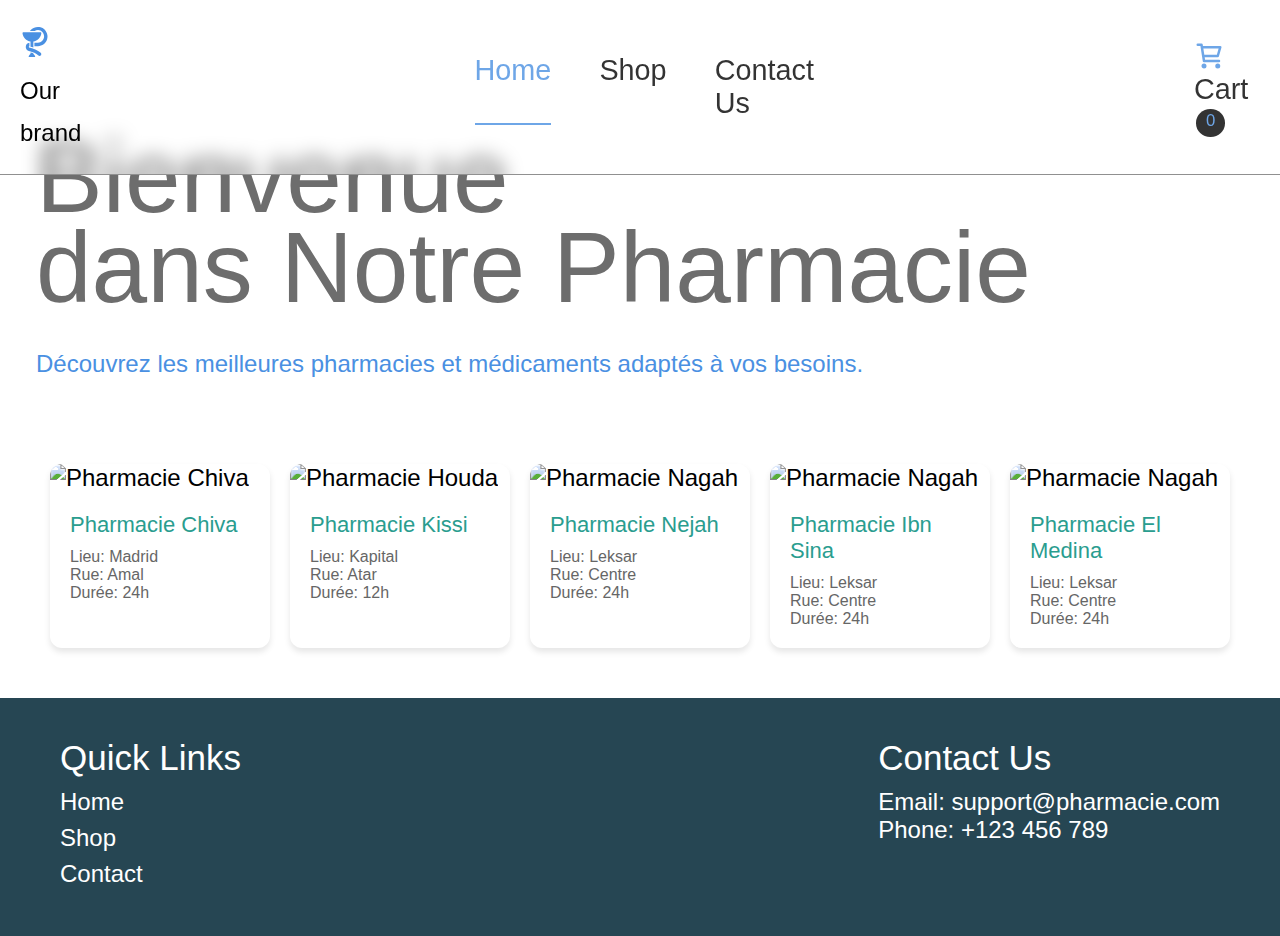
==== pharmacy-project/index.html @ 3a86d400 "Update index.html" ====
<!DOCTYPE html>
<html lang="en">
  <head>
    <meta charset="UTF-8" />
    <meta name="viewport" content="width=device-width, initial-scale=1.0" />
    <title>Pharmacie Platform</title>
    <link rel="stylesheet" href="styles.css" />
    <style>
      body {
        margin: 0;
        font-family: "Arial", sans-serif;
        background-color: #fff;
        overflow-x: hidden;
      }

      #hero {
        position: relative;
        background-color: white;
        background-size: cover;
        background-position: center;
        height: 500px;
        color: #333;
        display: flex;
        align-items: center;
        justify-content: flex-start;
      }

      .second-header {
        position: relative;
        top: -25px;
      }

      #hero p {
        font-size: 20px;
        margin-top: 10px;
      }

      .pharmacy-list {
        display: flex;
        gap: 20px;
        padding: 50px;
        justify-content: center;
        /* flex-wrap: wrap; */
        animation: fadeInUp 0.4s ease;
      }

      .pharmacy-card {
        background-color: white;
        width: 300px;
        border-radius: 12px;
        box-shadow: 0 4px 6px rgba(0, 0, 0, 0.1);
        overflow: hidden;
        transition: transform 0.3s ease, box-shadow 0.3s ease;
      }

      .pharmacy-card:hover {
        transform: translateY(-10px);
        box-shadow: 0 8px 20px rgba(0, 0, 0, 0.2);
      }

      .pharmacy-card img {
        width: 100%;
        height: 200px;
        object-fit: cover;
      }

      .pharmacy-card .content {
        padding: 20px;
      }

      .pharmacy-card h3 {
        margin: 0 0 10px;
        font-size: 22px;
        color: #2a9d8f;
      }

      .pharmacy-card p {
        margin: 0;
        font-size: 16px;
        color: #666;
      }

      @keyframes fadeInUp {
        from {
          opacity: 0;
          transform: translateY(20px);
        }
        to {
          opacity: 1;
          transform: translateY(0);
        }
      }
    </style>
  </head>
  <body>
    <div class="custom-scrollbar" id="customScrollbar"></div>
    <header class="header">
      <a href="/" class="logo">
        <img src="./src/pharmacy-svgrepo.svg" alt="Logo" />
        <span>Our brand</span>
      </a>
      <nav class="nav-center">
        <a href="/index.html" class="nav-link activated">Home</a>
        <a href="/shop.html" class="nav-link">Shop</a>
        <a href="/contact.html" class="nav-link">Contact Us</a>
      </nav>
      <div class="nav-right">
        <div class="cart-container">
          <a class="nav-cart-link"
            ><img
              class="cart-icon"
              src="./src/cart_svgrepo.svg"
              alt="cart-icon"
            />
            Cart <span class="cart-count">0</span></a
          >
          <div class="cart-box">
            <div class="cart-items">
              <div class="cart-item">
                <img
                  src="https://www.medicalsintl.com/kms/Utils/GetImage?location=/Content/uploads/Division/clear_1day220107093354421~.png&width=374&height=211"
                  alt="Item 1"
                />
                <div class="item-info">
                  <h4>Clear 1-day</h4>
                  <span>540</span>
                </div>
                <button>Remove</button>
              </div>
              <div class="cart-item">
                <img
                  src="https://media.pharmaciedesdrakkars.com/media/images/products/doliprane-1000-mg-doliprane8-1688647599.jpg"
                  alt="Item 2"
                />
                <div class="item-info">
                  <h4>doliprane 1000mg</h4>
                  <span>300</span>
                </div>
                <button>Remove</button>
              </div>
              <div class="cart-item">
                <img
                  src="https://www.chhealthsystem.com/images/1000x550/buy-amoxicillin-online.png"
                  alt="Item 3"
                />
                <div class="item-info">
                  <h4>Amoxicillin-Tablets 500mg</h4>
                  <span>370</span>
                </div>
                <button>Remove</button>
              </div>
            </div>
            <div class="cart-footer">Total: 1,210</div>
          </div>
        </div>
      </div>
    </header>

    <div class="search-Full">
      <h1>Bienvenue</h1>
      <h1 class="second-header">dans Notre Pharmacie</h1>
      <p class="small-text">
        Découvrez les meilleures pharmacies et médicaments adaptés à vos
        besoins.
      </p>
    </div>

    <section class="pharmacy-list">
      <div class="pharmacy-card">
        <img
          src="https://encrypted-tbn0.gstatic.com/images?q=tbn:ANd9GcSeJ-Vyg4YrnZELs047UudZk3Gr2gEwYXOgFLoU7Jrt_aOmt3_tnajLBetlFf9d03wDG8Y&usqp=CAU"
          alt="Pharmacie Chiva"
        />
        <div class="content">
          <h3>Pharmacie Chiva</h3>
          <p>Lieu: Madrid</p>
          <p>Rue: Amal</p>
          <p>Durée: 24h</p>
        </div>
      </div>

      <div class="pharmacy-card">
        <img
          src="https://santerim.info/fr/wp-content/uploads/2023/01/%D8%A7%D9%84%D8%B5%D9%8A%D8%AF%D9%84%D9%8A%D8%A7%D8%AA-%D9%81%D9%8A-%D9%85%D9%88%D8%B1%D9%8A%D8%AA%D8%A7%D9%86%D9%8A%D8%A7.jpg"
          alt="Pharmacie Houda"
        />
        <div class="content">
          <h3>Pharmacie Kissi</h3>
          <p>Lieu: Kapital</p>
          <p>Rue: Atar</p>
          <p>Durée: 12h</p>
        </div>
      </div>

      <div class="pharmacy-card">
        <img
          src="https://encrypted-tbn0.gstatic.com/images?q=tbn:ANd9GcSctNqFJGbisIn5qIAdYTPxL3b_MXjN9qKyJg&s"
          alt="Pharmacie Nagah"
        />
        <div class="content">
          <h3>Pharmacie Nejah</h3>
          <p>Lieu: Leksar</p>
          <p>Rue: Centre</p>
          <p>Durée: 24h</p>
        </div>
      </div>

      <div class="pharmacy-card">
        <img
          src="https://encrypted-tbn0.gstatic.com/images?q=tbn:ANd9GcSctNqFJGbisIn5qIAdYTPxL3b_MXjN9qKyJg&s"
          alt="Pharmacie Nagah"
        />
        <div class="content">
          <h3>Pharmacie Ibn Sina</h3>
          <p>Lieu: Leksar</p>
          <p>Rue: Centre</p>
          <p>Durée: 24h</p>
        </div>
      </div>

      <div class="pharmacy-card">
        <img
          src="https://encrypted-tbn0.gstatic.com/images?q=tbn:ANd9GcSctNqFJGbisIn5qIAdYTPxL3b_MXjN9qKyJg&s"
          alt="Pharmacie Nagah"
        />
        <div class="content">
          <h3>Pharmacie El Medina</h3>
          <p>Lieu: Leksar</p>
          <p>Rue: Centre</p>
          <p>Durée: 24h</p>
        </div>
      </div>
    </section>

    <footer>
      <div>
        <h4>Quick Links</h4>
        <ul>
          <li><a href="https://kabermedhasni.github.io/pharmacy-project/pharmacy-project/#">Home</a></li>
          <li><a href="https://kabermedhasni.github.io/pharmacy-project/pharmacy-project/shop.html">Shop</a></li>
          <li><a href="https://kabermedhasni.github.io/pharmacy-project/pharmacy-project/contact.html">Contact</a></li>
        </ul>
      </div>
      <div>
        <h4>Contact Us</h4>
        <p>Email: support@pharmacie.com</p>
        <p>Phone: +123 456 789</p>
      </div>
    </footer>

    <script src="main.js"></script>
  </body>
</html>
---- pharmacy-project/styles.css ----
* {
  font-weight: 400;
  font-family: -apple-system, BlinkMacSystemFont, "Segoe UI", Roboto, Oxygen,
    Ubuntu, Cantarell, sans-serif;
  margin: 0;
  font-size: x-large;
  user-select: none;
}

/* body {
  background-image: url("./src/medical-5459633.svg");
  background-size: cover;
  background-repeat: no-repeat;
  background-position: center;
  background-attachment: fixed;
} */

body::-webkit-scrollbar {
  display: none;
}

.header {
  padding: 1rem 0rem;
  display: flex;
  justify-content: space-around;
  gap: 400px;
  align-items: center;
  background-color: rgba(62, 62, 62, 0);
  backdrop-filter: blur(10px);
  position: fixed;
  width: 100%;
  top: 0;
  z-index: 1000;
  border-bottom: 1px solid rgb(144, 144, 144);
  transition: border-bottom 0.3s;
}

/* ::selection{
  background-color: #4a90e2;
  color: #6d6d6d;
} */
.header.scrolled {
  border-bottom: 1px solid rgb(144, 144, 144);
}

.logo {
  position: relative;
  right: -20px;
  font-size: 1.5rem;
  font-weight: 500;
  text-decoration: none;
  color: #000;
}

.nav-center {
  display: flex;
  gap: 2rem;
}

.nav-right {
  position: relative;
  right: 20px;
  gap: 1.5rem;
  align-items: center;
}

.nav-link {
  text-decoration: none;
  color: #000;
  position: relative;
  padding: 0.2rem 0;
  font-size: 1.2rem;
  opacity: 0.8;
  transition: opacity 0.3s ease;
}

.activated {
  color: #4a90e2;
}

.nav-link::after {
  content: "";
  position: absolute;
  width: 0;
  height: 1.5px;
  bottom: 0;
  left: 0;
  background-color: #4a90e2;
  transition: width 0.3s ease;
}

.nav-link:hover {
  opacity: 1;
}

.nav-link:hover::after {
  width: 100%;
}

.activated::after {
  content: "";
  position: absolute;
  width: 100%;
  height: 1.5px;
  bottom: 0;
  left: 0;
  background-color: #4a90e2;
}

.cart-count {
  background-color: #000;
  position: relative;
  top: -5px;
  color: #4a90e2;
  font-size: 0.7rem;
  padding: 0.1rem 0.4rem 0.25rem 0.4rem;
  border-radius: 50%;
  margin-left: 0.1rem;
}

.cart-icon {
  position: relative;
  top: 5px;
}

h1 {
  font-size: 100px;
  font-weight: 400;
  color: #6d6d6d;
  animation: fadeInUp 0.6s ease forwards;
}

/* Custom Scrollbar Styles */
.custom-scrollbar {
  position: fixed;
  top: 0;
  right: 0;
  width: 10px;
  height: 0;
  background-color: rgba(0, 0, 0, 0.3);
  z-index: 9999;
  opacity: 0;
  transition: opacity 0.3s ease;
}

.custom-scrollbar.visible {
  opacity: 1; /* Ensure visibility during scrolling */
}

.search-Full {
  padding: 5rem 1.5rem 1.5rem 1.5rem;
}

.Top-bar {
  display: flex;
  justify-content: space-between;
  align-items: center;
  width: 100%;
  color: #6d6d6d;
}
.left-side {
  display: flex;
  justify-content: space-between;
  gap: 15px;
}
.centre-side {
  display: flex;
  justify-content: space-between;
  gap: 35px;
  cursor: pointer;
}
.the-middle-of-the-middle {
  color: #4a90e2;
}

nav a {
  color: #6d6d6d;
  text-decoration: none;
}
nav a::after {
  content: "";
  width: 0;
  height: 2px;
  background: #4a90e2;
  transition: width 0.3s;
}
nav a:hover::after {
  width: 100%;
  transition: width 0.3s;
}

/* Cart Button */
.cart-container {
  transition: all 0.3s;
}
.nav-cart-link {
  cursor: pointer;
  text-decoration: none;
  color: #000;
  position: relative;
  padding: 0.2rem 0;
  font-size: 1.2rem;
  opacity: 0.8;
  transition: opacity 0.3s ease;
}

/* Cart Box */
.cart-box {
  position: absolute;
  top: 70px;
  right: 10px;
  width: 300px;
  background: white;
  box-shadow: 0 8px 20px rgba(0, 0, 0, 0.2);
  border-radius: 10px;
  overflow: hidden;
  transform-origin: top right;
  opacity: 0;
  transition: transform 0.3s ease, opacity 0.3s ease;
  z-index: 1000;
}

.cart-box.active {
  opacity: 1;
}

.cart-items {
  max-height: 220px;
  overflow-y: auto;
}

.cart-items::-webkit-scrollbar {
  display: none;
}

.cart-item {
  display: flex;
  align-items: center;
  justify-content: space-between;
  padding: 10px;
  border-bottom: 1px solid #ddd;
  animation: fadeIn 0.4s ease;
}

.cart-item:last-child {
  border-bottom: none;
}

.cart-item img {
  width: 40px;
  height: 40px;
  border-radius: 5px;
  object-fit: cover;
}

.cart-item .item-info {
  flex: 1;
  margin-left: 10px;
}

.cart-item .item-info h4 {
  margin: 0;
  font-size: 14px;
}

.cart-item .item-info span {
  color: #6d6d6d;
  font-size: 12px;
}

.cart-item button {
  font-size: 15px;
  background: #d9d9d9;
  color: #6d6d6d;
  border: none;
  padding: 5px 5px;
  border-radius: 5px;
  cursor: pointer;
  transition: all 0.3s ease;
}

.cart-item button:hover {
  background: darkred;
  color: #f0f0f0;
}

/* Footer of Cart */
.cart-footer {
  padding: 10px;
  text-align: center;
  background: #f4f4f9;
  font-size: 14px;
}

.searchbar {
  color: #4a90e2;
  animation: fadeInUp 0.6s ease forwards;
}

.small-text {
  animation: fadeInUp 0.6s ease forwards;
  color: #4a90e2;
}
.search-box {
  background-color: #d9d9d9;
  width: 97%;
  height: 60px;
  border-radius: 15px;
  display: flex;
  justify-content: center;
  padding: 0px 25px;
  transition: all 0.3s ease;
  animation: fadeInUp 0.6s ease forwards;
}

.search-box:hover {
  box-shadow: 0 2px 5px rgba(0, 0, 0, 0.4);
}

input {
  border: none;
  outline: none;
  background: none;
  color: #4a90e2;
  font-size: 20px;
  width: 100%;
}

.the-photo {
  background: url(./src/search_svgrepo.svg);
  background-repeat: no-repeat;
  background-position: left center;
  background-size: 20px;
  padding-left: 40px;
}

.menu-small-text {
  display: flex;
  animation: fadeInUp 0.6s ease forwards;
  color: #4a90e2;
}
h5 {
  position: relative;
  top: -15px;
  left: 43px;
  font-size: 13px;
}
h6 {
  position: relative;
  top: -15px;
  left: 205px;
  font-size: 13px;
}
h7 {
  position: relative;
  top: -15px;
  left: 360px;
  font-size: 13px;
}
h8 {
  position: relative;
  top: -15px;
  left: 545px;
  font-size: 13px;
}
h9 {
  position: relative;
  top: -15px;
  left: 1110px;
  font-size: 13px;
}

.dropdown-container {
  position: absolute;
  display: flex;
  flex-direction: row;
  justify-content: space-between;
  margin: 0 40px;
  gap: 80px;
  z-index: 10;
  animation: fadeInUp 0.9s ease forwards;
}

.dropdown-right {
  position: relative;
  left: 315px;
  display: flex;
}

.dropdown-left {
  display: flex;
  gap: 20px;
}

.menu-container {
  position: relative;
  width: 200px;
  background-color: #d9d9d9;
  border-radius: 50px;
  border: 1px solid #d9d9d9;
  overflow: hidden;
  transition: all 0.3s ease;
  height: 60px;
  user-select: none;
}

.menu-container.expanded {
  height: 200px;
  border-radius: 30px;
  box-shadow: 0 2px 5px rgba(0, 0, 0, 0.4);
}

.menu-container:hover {
  box-shadow: 0 2px 5px rgba(0, 0, 0, 0.4);
}
.menu-toggle {
  display: flex;
  justify-content: space-between;
  align-items: center;
  padding: 18px 17px 10px 17px;
  cursor: pointer;
}

.menu-toggle span {
  font-size: 16px;
  color: #6d6d6d;
}

.menu-toggle svg {
  border: 1px solid #4a90e2;
  background-color: #d9d9d9;
  padding: 3px;
  border-radius: 50px;
  transition: transform 0.3s ease;
}

.menu-items {
  display: flex;
  flex-direction: column;
  opacity: 0;
  visibility: hidden;
  transition: opacity 0.3s ease, visibility 0.3s ease;
  max-height: 140px;
  overflow-y: auto;
  position: relative;
}

.menu-items::-webkit-scrollbar {
  display: none;
}

.menu-container.expanded .menu-items {
  opacity: 1;
  visibility: visible;
}

.menu-item {
  padding: 10px 15px;
  margin: 3px 10px;
  border-radius: 10px;
  font-size: 14px;
  color: #6d6d6d;
  cursor: pointer;
  transition: background-color 0.2s ease;
}

.menu-item:hover {
  background-color: #cccccc;
}

.menu-item.selected {
  background-color: #cccccc;
  color: #4a90e2;
  font-weight: bold;
}

.scroll-indicator {
  position: absolute;
  right: 5px;
  top: 10px;
  width: 4px;
  background-color: #cccccc;
  border-radius: 2px;
  opacity: 0;
  transition: opacity 0.3s ease;
  pointer-events: none;
}

.menu-items:hover .scroll-indicator {
  opacity: 0.5;
}

.scroll-indicator.visible {
  opacity: 1;
}

/* Product Cards */
.product-grid {
  display: grid;
  grid-template-columns: repeat(auto-fit, minmax(250px, 1fr));
  gap: 1.5rem;
  padding: 1.5rem;
  padding-top: 4rem;
  animation: fadeInUp 1.2s ease forwards;
}

.product-card {
  background: #d9d9d9;
  padding: 1rem;
  /* padding-bottom: .2rem; */
  display: flex;
  flex-direction: column;
  position: relative;
  border-radius: 16px;
  box-shadow: 0 10px 50px rgba(0, 0, 0, 0.1);
  transition: transform 0.2s ease, box-shadow 0.2s ease;
}

.product-card:hover {
  transform: translateY(-10px);
}

.product-image {
  width: 100%;
  aspect-ratio: 1;
  object-fit: contain;
  margin-bottom: 1rem;
  background-color: #f5f5f5;
  border-radius: 12px;
}

.product-name {
  font-size: 1rem;
  font-weight: 500;
  margin-bottom: 0.25rem;
}

.product-description {
  font-size: 0.875rem;
  color: #666;
  margin-bottom: 0.5rem;
}

.product-price {
  font-size: 0.875rem;
  color: #333;
  font-weight: 600;
}

.add-to-cart {
  position: absolute;
  top: 1rem;
  right: 1rem;
  width: 36px;
  height: 36px;
  background: white;
  border-radius: 50%;
  display: flex;
  align-items: center;
  justify-content: center;
  border: 1px solid #eee;
  cursor: pointer;
  transition: all 0.2s ease;
  box-shadow: 0 2px 8px rgba(0, 0, 0, 0.1);
}

.add-to-cart:hover {
  background: #f0f0f0;
  transform: scale(1.1);
  box-shadow: 0 4px 12px rgba(0, 0, 0, 0.15);
}

.add-to-cart:active {
  transform: scale(0.95);
  background: #e8e8e8;
}

.add-to-cart svg {
  width: 16px;
  height: 16px;
  fill: none;
  stroke: #333;
  stroke-width: 2;
  stroke-linecap: round;
  stroke-linejoin: round;
}

/* Tooltip styling */
.add-to-cart::after {
  content: "Add to cart";
  position: absolute;
  top: 50%;
  right: calc(100% + 10px);
  transform: translateY(-50%) scale(0.5);
  opacity: 0;
  background-color: #333;
  color: #fff;
  padding: 0.4rem 0.8rem;
  border-radius: 8px;
  font-size: 0.75rem;
  white-space: nowrap;
  transition: opacity 0.2s ease, transform 0.2s ease;
  pointer-events: none;
}

/* Tooltip styling */
.add-to-cart::after {
  content: "Add to cart";
  position: absolute;
  top: 50%;
  right: calc(100% + 10px);
  transform: translateY(-50%) scale(0.5);
  opacity: 0;
  visibility: hidden; /* Ensures the tooltip is completely hidden initially */
  background-color: #333;
  color: #fff;
  padding: 0.4rem 0.8rem;
  border-radius: 8px;
  font-size: 0.75rem;
  white-space: nowrap;
  transition: opacity 0.2s ease, transform 0.2s ease, visibility 0.2s ease;
  pointer-events: none;
}

/* Show tooltip on hover */
.add-to-cart:hover::after {
  transform: translateY(-50%) scale(1);
  opacity: 1;
  visibility: visible; /* Makes the tooltip visible on hover */
}

footer {
  background-color: #264653;
  color: white;
  padding: 30px 50px;
  display: flex;
  justify-content: space-between;
  flex-wrap: wrap;
}

footer div {
  margin: 10px;
}

footer h4 {
  margin: 0 0 10px;
  font-size: 35px;
}

footer ul {
  list-style: none;
  padding: 0;
}

footer ul li {
  margin-bottom: 8px;
}

footer ul li a {
  color: white;
  text-decoration: none;
  transition: color 0.3s ease;
}

footer ul li a:hover {
  color: #4a90e2;
}

@keyframes fadeInUp {
  from {
    opacity: 0;
    transform: translateY(20px);
  }
  to {
    opacity: 1;
    transform: translateY(0);
  }
}
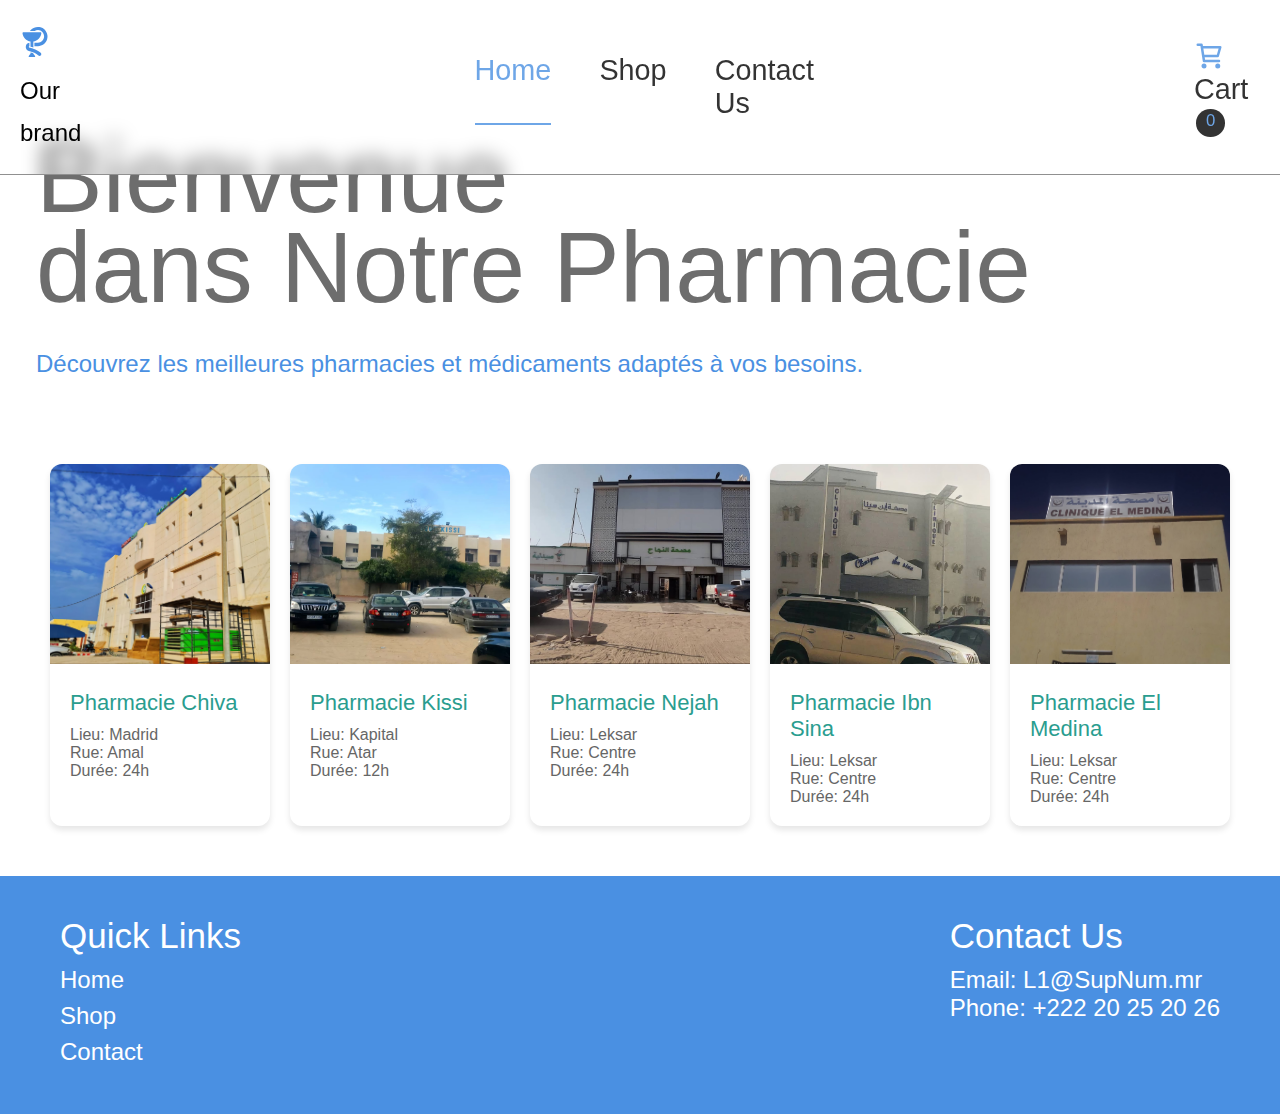
==== commit aa74d38f: "Add files via upload" ====
--- a/pharmacy-project/index.html
+++ b/pharmacy-project/index.html
@@ -3,7 +3,7 @@
   <head>
     <meta charset="UTF-8" />
     <meta name="viewport" content="width=device-width, initial-scale=1.0" />
-    <title>Pharmacie Platform</title>
+    <title>Home</title>
     <link rel="stylesheet" href="styles.css" />
     <style>
       body {
@@ -100,9 +100,9 @@
         <span>Our brand</span>
       </a>
       <nav class="nav-center">
-        <a href="/index.html" class="nav-link activated">Home</a>
-        <a href="/shop.html" class="nav-link">Shop</a>
-        <a href="/contact.html" class="nav-link">Contact Us</a>
+        <a href="https://kabermedhasni.github.io/pharmacy-project/pharmacy-project/#" class="nav-link activated">Home</a>
+        <a href="https://kabermedhasni.github.io/pharmacy-project/pharmacy-project/shop.html" class="nav-link">Shop</a>
+        <a href="https://kabermedhasni.github.io/pharmacy-project/pharmacy-project/contact.html" class="nav-link">Contact Us</a>
       </nav>
       <div class="nav-right">
         <div class="cart-container">
@@ -168,7 +168,7 @@
     <section class="pharmacy-list">
       <div class="pharmacy-card">
         <img
-          src="https://encrypted-tbn0.gstatic.com/images?q=tbn:ANd9GcSeJ-Vyg4YrnZELs047UudZk3Gr2gEwYXOgFLoU7Jrt_aOmt3_tnajLBetlFf9d03wDG8Y&usqp=CAU"
+          src="src/Pharmacie-Chiva.jpg"
           alt="Pharmacie Chiva"
         />
         <div class="content">
@@ -181,8 +181,8 @@
 
       <div class="pharmacy-card">
         <img
-          src="https://santerim.info/fr/wp-content/uploads/2023/01/%D8%A7%D9%84%D8%B5%D9%8A%D8%AF%D9%84%D9%8A%D8%A7%D8%AA-%D9%81%D9%8A-%D9%85%D9%88%D8%B1%D9%8A%D8%AA%D8%A7%D9%86%D9%8A%D8%A7.jpg"
-          alt="Pharmacie Houda"
+          src="src/Pharmacie-Kissi.jpg"
+          alt="Pharmacie Kissi"
         />
         <div class="content">
           <h3>Pharmacie Kissi</h3>
@@ -194,8 +194,8 @@
 
       <div class="pharmacy-card">
         <img
-          src="https://encrypted-tbn0.gstatic.com/images?q=tbn:ANd9GcSctNqFJGbisIn5qIAdYTPxL3b_MXjN9qKyJg&s"
-          alt="Pharmacie Nagah"
+          src="src/Pharmacie-Nejah.jpg"
+          alt="Pharmacie Nejah"
         />
         <div class="content">
           <h3>Pharmacie Nejah</h3>
@@ -207,8 +207,8 @@
 
       <div class="pharmacy-card">
         <img
-          src="https://encrypted-tbn0.gstatic.com/images?q=tbn:ANd9GcSctNqFJGbisIn5qIAdYTPxL3b_MXjN9qKyJg&s"
-          alt="Pharmacie Nagah"
+          src="src/clinique-ibn-sina.jpg"
+          alt="Pharmacie Ibn Sina"
         />
         <div class="content">
           <h3>Pharmacie Ibn Sina</h3>
@@ -220,8 +220,8 @@
 
       <div class="pharmacy-card">
         <img
-          src="https://encrypted-tbn0.gstatic.com/images?q=tbn:ANd9GcSctNqFJGbisIn5qIAdYTPxL3b_MXjN9qKyJg&s"
-          alt="Pharmacie Nagah"
+          src="src/clinique-el-medina.jpg"
+          alt="Pharmacie El Medina"
         />
         <div class="content">
           <h3>Pharmacie El Medina</h3>
@@ -243,8 +243,8 @@
       </div>
       <div>
         <h4>Contact Us</h4>
-        <p>Email: support@pharmacie.com</p>
-        <p>Phone: +123 456 789</p>
+        <p>Email: L1@SupNum.mr</p>
+        <p>Phone: +222 20 25 20 26</p>
       </div>
     </footer>
 
--- a/pharmacy-project/styles.css
+++ b/pharmacy-project/styles.css
@@ -1,7 +1,7 @@
 * {
   font-weight: 400;
   font-family: -apple-system, BlinkMacSystemFont, "Segoe UI", Roboto, Oxygen,
-    Ubuntu, Cantarell, sans-serif;
+  Ubuntu, Cantarell, sans-serif;
   margin: 0;
   font-size: x-large;
   user-select: none;
@@ -512,12 +512,14 @@
   flex-direction: column;
   position: relative;
   border-radius: 16px;
-  box-shadow: 0 10px 50px rgba(0, 0, 0, 0.1);
+  box-shadow: 0 4px 6px rgba(0, 0, 0, 0.2);
   transition: transform 0.2s ease, box-shadow 0.2s ease;
 }
 
 .product-card:hover {
   transform: translateY(-10px);
+  box-shadow: 0 8px 20px rgba(0, 0, 0, 0.4);
+
 }
 
 .product-image {
@@ -630,7 +632,7 @@
 }
 
 footer {
-  background-color: #264653;
+  background-color: #4a90e2;
   color: white;
   padding: 30px 50px;
   display: flex;
@@ -663,7 +665,7 @@
 }
 
 footer ul li a:hover {
-  color: #4a90e2;
+  color: #666;
 }
 
 @keyframes fadeInUp {
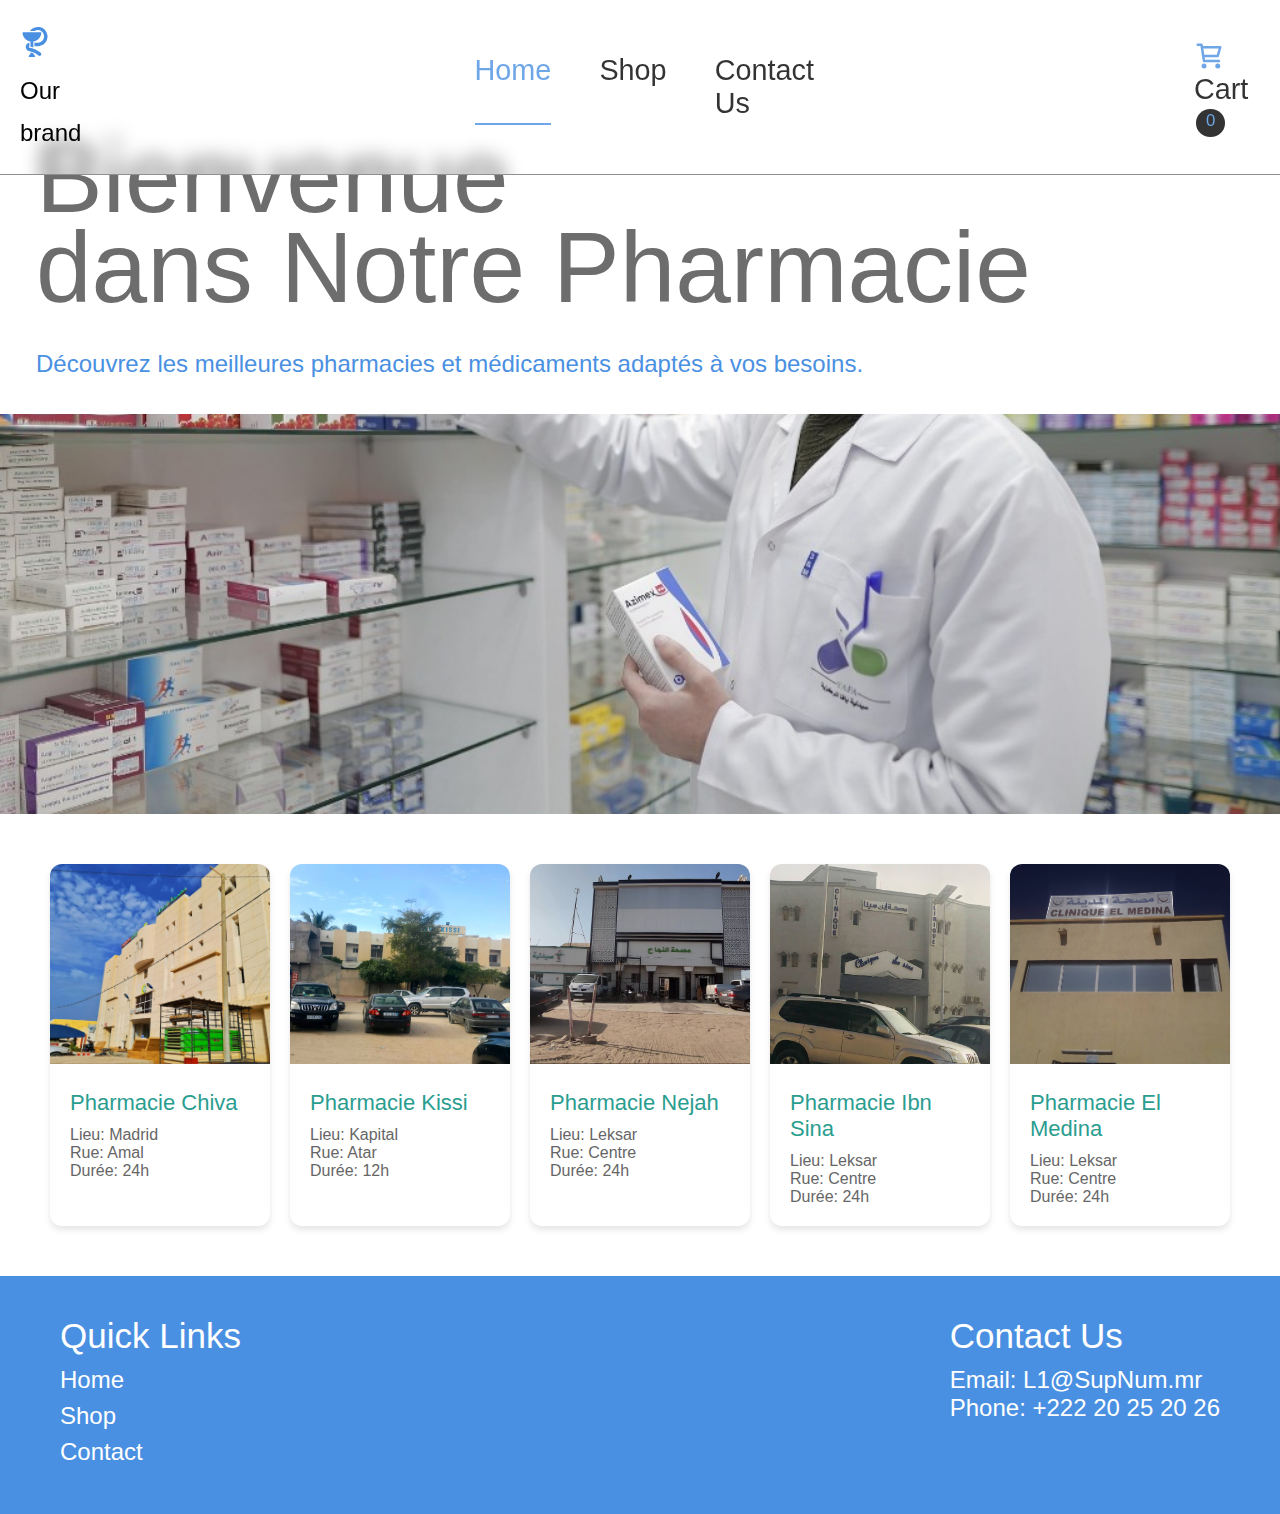
==== commit b7b4e26e: "Add files via upload" ====
--- a/pharmacy-project/index.html
+++ b/pharmacy-project/index.html
@@ -4,99 +4,17 @@
     <meta charset="UTF-8" />
     <meta name="viewport" content="width=device-width, initial-scale=1.0" />
     <title>Home</title>
-    <link rel="stylesheet" href="styles.css" />
-    <style>
-      body {
-        margin: 0;
-        font-family: "Arial", sans-serif;
-        background-color: #fff;
-        overflow-x: hidden;
-      }
-
-      #hero {
-        position: relative;
-        background-color: white;
-        background-size: cover;
-        background-position: center;
-        height: 500px;
-        color: #333;
-        display: flex;
-        align-items: center;
-        justify-content: flex-start;
-      }
-
-      .second-header {
-        position: relative;
-        top: -25px;
-      }
-
-      #hero p {
-        font-size: 20px;
-        margin-top: 10px;
-      }
-
-      .pharmacy-list {
-        display: flex;
-        gap: 20px;
-        padding: 50px;
-        justify-content: center;
-        /* flex-wrap: wrap; */
-        animation: fadeInUp 0.4s ease;
-      }
-
-      .pharmacy-card {
-        background-color: white;
-        width: 300px;
-        border-radius: 12px;
-        box-shadow: 0 4px 6px rgba(0, 0, 0, 0.1);
-        overflow: hidden;
-        transition: transform 0.3s ease, box-shadow 0.3s ease;
-      }
-
-      .pharmacy-card:hover {
-        transform: translateY(-10px);
-        box-shadow: 0 8px 20px rgba(0, 0, 0, 0.2);
-      }
-
-      .pharmacy-card img {
-        width: 100%;
-        height: 200px;
-        object-fit: cover;
-      }
-
-      .pharmacy-card .content {
-        padding: 20px;
-      }
-
-      .pharmacy-card h3 {
-        margin: 0 0 10px;
-        font-size: 22px;
-        color: #2a9d8f;
-      }
-
-      .pharmacy-card p {
-        margin: 0;
-        font-size: 16px;
-        color: #666;
-      }
-
-      @keyframes fadeInUp {
-        from {
-          opacity: 0;
-          transform: translateY(20px);
-        }
-        to {
-          opacity: 1;
-          transform: translateY(0);
-        }
-      }
-    </style>
+    <link rel="stylesheet" href="src/css/styles.css" />
+    <link rel="stylesheet" href="src/css/main.css" />
   </head>
   <body>
     <div class="custom-scrollbar" id="customScrollbar"></div>
     <header class="header">
-      <a href="/" class="logo">
-        <img src="./src/pharmacy-svgrepo.svg" alt="Logo" />
+      <a
+        href="https://kabermedhasni.github.io/pharmacy-project/pharmacy-project/#"
+        class="logo"
+      >
+        <img src="./src/images/pharmacy-svgrepo.svg" alt="Logo" />
         <span>Our brand</span>
       </a>
       <nav class="nav-center">
@@ -109,48 +27,14 @@
           <a class="nav-cart-link"
             ><img
               class="cart-icon"
-              src="./src/cart_svgrepo.svg"
+              src="src/images/cart_svgrepo.svg"
               alt="cart-icon"
             />
             Cart <span class="cart-count">0</span></a
           >
           <div class="cart-box">
-            <div class="cart-items">
-              <div class="cart-item">
-                <img
-                  src="https://www.medicalsintl.com/kms/Utils/GetImage?location=/Content/uploads/Division/clear_1day220107093354421~.png&width=374&height=211"
-                  alt="Item 1"
-                />
-                <div class="item-info">
-                  <h4>Clear 1-day</h4>
-                  <span>540</span>
-                </div>
-                <button>Remove</button>
-              </div>
-              <div class="cart-item">
-                <img
-                  src="https://media.pharmaciedesdrakkars.com/media/images/products/doliprane-1000-mg-doliprane8-1688647599.jpg"
-                  alt="Item 2"
-                />
-                <div class="item-info">
-                  <h4>doliprane 1000mg</h4>
-                  <span>300</span>
-                </div>
-                <button>Remove</button>
-              </div>
-              <div class="cart-item">
-                <img
-                  src="https://www.chhealthsystem.com/images/1000x550/buy-amoxicillin-online.png"
-                  alt="Item 3"
-                />
-                <div class="item-info">
-                  <h4>Amoxicillin-Tablets 500mg</h4>
-                  <span>370</span>
-                </div>
-                <button>Remove</button>
-              </div>
-            </div>
-            <div class="cart-footer">Total: 1,210</div>
+            <div class="cart-items"></div>
+            <div class="cart-footer">Total: 0.00 MRO</div>
           </div>
         </div>
       </div>
@@ -165,12 +49,11 @@
       </p>
     </div>
 
+    <section class="pharmacy-photo"></section>
+
     <section class="pharmacy-list">
       <div class="pharmacy-card">
-        <img
-          src="src/Pharmacie-Chiva.jpg"
-          alt="Pharmacie Chiva"
-        />
+        <img src="src/images/Pharmacie-Chiva.jpg" alt="Pharmacie Chiva" />
         <div class="content">
           <h3>Pharmacie Chiva</h3>
           <p>Lieu: Madrid</p>
@@ -180,10 +63,7 @@
       </div>
 
       <div class="pharmacy-card">
-        <img
-          src="src/Pharmacie-Kissi.jpg"
-          alt="Pharmacie Kissi"
-        />
+        <img src="src/images/Pharmacie-Kissi.jpg" alt="Pharmacie Kissi" />
         <div class="content">
           <h3>Pharmacie Kissi</h3>
           <p>Lieu: Kapital</p>
@@ -193,10 +73,7 @@
       </div>
 
       <div class="pharmacy-card">
-        <img
-          src="src/Pharmacie-Nejah.jpg"
-          alt="Pharmacie Nejah"
-        />
+        <img src="src/images/Pharmacie-Nejah.jpg" alt="Pharmacie Nejah" />
         <div class="content">
           <h3>Pharmacie Nejah</h3>
           <p>Lieu: Leksar</p>
@@ -206,10 +83,7 @@
       </div>
 
       <div class="pharmacy-card">
-        <img
-          src="src/clinique-ibn-sina.jpg"
-          alt="Pharmacie Ibn Sina"
-        />
+        <img src="src/images/clinique-ibn-sina.jpg" alt="Pharmacie Ibn Sina" />
         <div class="content">
           <h3>Pharmacie Ibn Sina</h3>
           <p>Lieu: Leksar</p>
@@ -220,7 +94,7 @@
 
       <div class="pharmacy-card">
         <img
-          src="src/clinique-el-medina.jpg"
+          src="src/images/clinique-el-medina.jpg"
           alt="Pharmacie El Medina"
         />
         <div class="content">
@@ -236,9 +110,24 @@
       <div>
         <h4>Quick Links</h4>
         <ul>
-          <li><a href="https://kabermedhasni.github.io/pharmacy-project/pharmacy-project/#">Home</a></li>
-          <li><a href="https://kabermedhasni.github.io/pharmacy-project/pharmacy-project/shop.html">Shop</a></li>
-          <li><a href="https://kabermedhasni.github.io/pharmacy-project/pharmacy-project/contact.html">Contact</a></li>
+          <li>
+            <a
+              href="https://kabermedhasni.github.io/pharmacy-project/pharmacy-project/#"
+              >Home</a
+            >
+          </li>
+          <li>
+            <a
+              href="https://kabermedhasni.github.io/pharmacy-project/pharmacy-project/shop.html"
+              >Shop</a
+            >
+          </li>
+          <li>
+            <a
+              href="https://kabermedhasni.github.io/pharmacy-project/pharmacy-project/contact.html"
+              >Contact</a
+            >
+          </li>
         </ul>
       </div>
       <div>
@@ -248,6 +137,6 @@
       </div>
     </footer>
 
-    <script src="main.js"></script>
+    <script type="module" src="src/js/main.js"></script>
   </body>
 </html>
--- a/pharmacy-project/src/css/styles.css
+++ b/pharmacy-project/src/css/styles.css
@@ -0,0 +1,716 @@
+* {
+  font-weight: 400;
+  font-family: -apple-system, BlinkMacSystemFont, "Segoe UI", Roboto, Oxygen,
+    Ubuntu, Cantarell, sans-serif;
+  margin: 0;
+  font-size: x-large;
+  user-select: none;
+}
+
+/* body {
+  background-image: url("./src/medical-5459633.svg");
+  background-size: cover;
+  background-repeat: no-repeat;
+  background-position: center;
+  background-attachment: fixed;
+} */
+
+body::-webkit-scrollbar {
+  display: none;
+}
+
+.header {
+  padding: 1rem 0rem;
+  display: flex;
+  justify-content: space-around;
+  gap: 400px;
+  align-items: center;
+  background-color: rgba(62, 62, 62, 0);
+  backdrop-filter: blur(10px);
+  position: fixed;
+  width: 100%;
+  top: 0;
+  z-index: 1000;
+  border-bottom: 1px solid rgb(144, 144, 144);
+  transition: border-bottom 0.3s;
+}
+
+/* ::selection{
+  background-color: #4a90e2;
+  color: #6d6d6d;
+} */
+.header.scrolled {
+  border-bottom: 1px solid rgb(144, 144, 144);
+}
+
+.logo {
+  position: relative;
+  right: -20px;
+  font-size: 1.5rem;
+  font-weight: 500;
+  text-decoration: none;
+  color: #000;
+}
+
+.nav-center {
+  display: flex;
+  gap: 2rem;
+}
+
+.nav-right {
+  position: relative;
+  right: 20px;
+  gap: 1.5rem;
+  align-items: center;
+}
+
+.nav-link {
+  text-decoration: none;
+  color: #000;
+  position: relative;
+  padding: 0.2rem 0;
+  font-size: 1.2rem;
+  opacity: 0.8;
+  transition: opacity 0.3s ease;
+}
+
+.activated {
+  color: #4a90e2;
+}
+
+.nav-link::after {
+  content: "";
+  position: absolute;
+  width: 0;
+  height: 1.5px;
+  bottom: 0;
+  left: 0;
+  background-color: #4a90e2;
+  transition: width 0.3s ease;
+}
+
+.nav-link:hover {
+  opacity: 1;
+}
+
+.nav-link:hover::after {
+  width: 100%;
+}
+
+.activated::after {
+  content: "";
+  position: absolute;
+  width: 100%;
+  height: 1.5px;
+  bottom: 0;
+  left: 0;
+  background-color: #4a90e2;
+}
+
+.cart-count {
+  background-color: #000;
+  position: relative;
+  top: -5px;
+  color: #4a90e2;
+  font-size: 0.7rem;
+  padding: 0.1rem 0.4rem 0.25rem 0.4rem;
+  border-radius: 50%;
+  margin-left: 0.1rem;
+}
+
+.cart-icon {
+  position: relative;
+  top: 5px;
+}
+
+h1 {
+  font-size: 100px;
+  font-weight: 400;
+  color: #6d6d6d;
+  animation: fadeInUp 0.6s ease forwards;
+}
+
+/* Custom Scrollbar Styles */
+.custom-scrollbar {
+  position: fixed;
+  top: 0;
+  right: 0;
+  width: 10px;
+  height: 0;
+  background-color: rgba(0, 0, 0, 0.3);
+  z-index: 9999;
+  opacity: 0;
+  transition: opacity 0.3s ease;
+}
+
+.custom-scrollbar.visible {
+  opacity: 1; /* Ensure visibility during scrolling */
+}
+
+.search-Full {
+  padding: 5rem 1.5rem 1.5rem 1.5rem;
+}
+
+.Top-bar {
+  display: flex;
+  justify-content: space-between;
+  align-items: center;
+  width: 100%;
+  color: #6d6d6d;
+}
+.left-side {
+  display: flex;
+  justify-content: space-between;
+  gap: 15px;
+}
+.centre-side {
+  display: flex;
+  justify-content: space-between;
+  gap: 35px;
+  cursor: pointer;
+}
+.the-middle-of-the-middle {
+  color: #4a90e2;
+}
+
+nav a {
+  color: #6d6d6d;
+  text-decoration: none;
+}
+nav a::after {
+  content: "";
+  width: 0;
+  height: 2px;
+  background: #4a90e2;
+  transition: width 0.3s;
+}
+nav a:hover::after {
+  width: 100%;
+  transition: width 0.3s;
+}
+
+/* Cart Button */
+.cart-container {
+  transition: all 0.3s;
+}
+.nav-cart-link {
+  cursor: pointer;
+  text-decoration: none;
+  color: #000;
+  position: relative;
+  padding: 0.2rem 0;
+  font-size: 1.2rem;
+  opacity: 0.8;
+  transition: opacity 0.3s ease;
+}
+
+/* Cart Box */
+.cart-box {
+  position: absolute;
+  top: 70px;
+  right: 10px;
+  width: 300px;
+  min-height: 200px;
+  background: white;
+  box-shadow: 0 8px 20px rgba(0, 0, 0, 0.2);
+  border-radius: 10px;
+  overflow: hidden;
+  transform-origin: top right;
+  opacity: 0;
+  transition: transform 0.3s ease, opacity 0.3s ease;
+  z-index: 1000;
+  display: none;
+}
+
+.cart-box.active {
+  opacity: 1;
+  display: flex;
+  flex-direction: column;
+}
+
+.empty-cart-message {
+  display: flex;
+  justify-content: center;
+  align-items: center;
+  height: 160px;
+  color: #6d6d6d;
+  font-size: large;
+}
+
+.cart-items {
+  flex-grow: 1;
+  max-height: 220px;
+  overflow-y: auto;
+  display: flex;
+  flex-direction: column;
+}
+
+.cart-items::-webkit-scrollbar {
+  display: none;
+}
+
+.cart-item {
+  display: flex;
+  align-items: center;
+  justify-content: space-between;
+  padding: 10px;
+  border-bottom: 1px solid #ddd;
+  animation: fadeIn 0.4s ease;
+}
+
+.cart-item:hover {
+  background-color: #eee;
+}
+
+.cart-item:last-child {
+  border-bottom: none;
+}
+
+.cart-item img {
+  width: 50px;
+  height: 50px;
+  border-radius: 5px;
+  object-fit: contain;
+  background-color: #fff;
+}
+
+.cart-item .item-info {
+  flex: 1;
+  margin-left: 10px;
+}
+
+.cart-item .item-info h4 {
+  margin: 0;
+  font-size: 14px;
+}
+
+.cart-item .item-info span {
+  color: #6d6d6d;
+  font-size: 12px;
+  font-weight: 700;
+}
+
+.cart-item button {
+  font-size: 15px;
+  background: #d9d9d9;
+  color: #333;
+  border: none;
+  padding: 5px 5px;
+  border-radius: 5px;
+  cursor: pointer;
+  transition: all 0.3s ease;
+}
+
+.cart-item button:hover {
+  background: darkred;
+  color: #f0f0f0;
+}
+
+/* Footer of Cart */
+.cart-footer {
+  padding: 10px;
+  text-align: center;
+  background: #f4f4f9;
+  font-size: 14px;
+  font-weight: 500;
+}
+
+/* Search bar */
+.searchbar {
+  color: #4a90e2;
+  animation: fadeInUp 0.6s ease forwards;
+}
+
+.small-text {
+  animation: fadeInUp 0.6s ease forwards;
+  color: #4a90e2;
+}
+
+.search-box {
+  background-color: #eee;
+  width: 97%;
+  height: 60px;
+  border-radius: 15px;
+  display: flex;
+  justify-content: center;
+  padding: 0px 25px;
+  transition: all 0.3s ease;
+  animation: fadeInUp 0.6s ease forwards;
+}
+
+.search-box:hover {
+  box-shadow: 0 2px 10px rgba(0, 0, 0, 0.1);
+}
+
+input {
+  border: none;
+  outline: none;
+  background: none;
+  color: #333;
+  font-size: 20px;
+  width: 100%;
+}
+
+.the-photo {
+  background: url(../images/search_svgrepo.svg);
+  background-repeat: no-repeat;
+  background-position: left center;
+  background-size: 20px;
+  padding-left: 40px;
+}
+
+.menu-small-text {
+  display: flex;
+  animation: fadeInUp 0.6s ease forwards;
+  color: #4a90e2;
+}
+h5 {
+  position: relative;
+  top: -15px;
+  left: 43px;
+  font-size: 13px;
+}
+h6 {
+  position: relative;
+  top: -15px;
+  left: 205px;
+  font-size: 13px;
+}
+h7 {
+  position: relative;
+  top: -15px;
+  left: 360px;
+  font-size: 13px;
+}
+h8 {
+  position: relative;
+  top: -15px;
+  left: 545px;
+  font-size: 13px;
+}
+h9 {
+  position: relative;
+  top: -15px;
+  left: 1110px;
+  font-size: 13px;
+}
+
+.dropdown-container {
+  position: absolute;
+  display: flex;
+  flex-direction: row;
+  justify-content: space-between;
+  margin: 0 40px;
+  gap: 80px;
+  z-index: 10;
+  animation: fadeInUp 0.9s ease forwards;
+}
+
+.dropdown-right {
+  position: relative;
+  left: 315px;
+  display: flex;
+}
+
+.dropdown-left {
+  display: flex;
+  gap: 20px;
+}
+
+.menu-container {
+  position: relative;
+  width: 200px;
+  background-color: #eee;
+  border-radius: 50px;
+  border: 1px solid #d9d9d9;
+  overflow: hidden;
+  transition: all 0.3s ease;
+  height: 60px;
+  user-select: none;
+}
+
+.menu-container.expanded {
+  height: 200px;
+  border-radius: 30px;
+  box-shadow: 0 2px 10px rgba(0, 0, 0, 0.1);
+}
+
+.menu-container:hover {
+  box-shadow: 0 2px 10px rgba(0, 0, 0, 0.1);
+}
+.menu-toggle {
+  display: flex;
+  justify-content: space-between;
+  align-items: center;
+  padding: 18px 17px 10px 17px;
+  cursor: pointer;
+}
+
+.menu-toggle span {
+  font-size: 16px;
+  color: #333;
+}
+
+.menu-toggle svg {
+  border: 1px solid #4a90e2;
+  background-color: #eee;
+  padding: 3px;
+  border-radius: 50px;
+  transition: transform 0.3s ease;
+}
+
+.menu-items {
+  display: flex;
+  flex-direction: column;
+  opacity: 0;
+  visibility: hidden;
+  transition: opacity 0.3s ease, visibility 0.3s ease;
+  max-height: 140px;
+  overflow-y: auto;
+  position: relative;
+}
+
+.menu-items::-webkit-scrollbar {
+  display: none;
+}
+
+.menu-container.expanded .menu-items {
+  opacity: 1;
+  visibility: visible;
+}
+
+.menu-item {
+  padding: 10px 15px;
+  margin: 3px 10px;
+  border-radius: 10px;
+  font-size: 14px;
+  color: #6d6d6d;
+  cursor: pointer;
+  transition: background-color 0.2s ease;
+}
+
+.menu-item:hover {
+  background-color: #cccccc;
+}
+
+.menu-item.selected {
+  background-color: #cccccc;
+  color: #4a90e2;
+  font-weight: bold;
+}
+
+.scroll-indicator {
+  position: absolute;
+  right: 5px;
+  top: 10px;
+  width: 4px;
+  background-color: #cccccc;
+  border-radius: 2px;
+  opacity: 0;
+  transition: opacity 0.3s ease;
+  pointer-events: none;
+}
+
+.menu-items:hover .scroll-indicator {
+  opacity: 0.5;
+}
+
+.scroll-indicator.visible {
+  opacity: 1;
+}
+
+/* Product Cards */
+.add-to-cart {
+  position: absolute;
+  top: 1rem;
+  right: 1rem;
+  width: 36px;
+  height: 36px;
+  background: white;
+  border-radius: 50%;
+  display: flex;
+  align-items: center;
+  justify-content: center;
+  border: 1px solid #eee;
+  cursor: pointer;
+  transition: all 0.2s ease;
+  box-shadow: 0 2px 8px rgba(0, 0, 0, 0.1);
+}
+
+.add-to-cart:hover {
+  background: #f0f0f0;
+  transform: scale(1.1);
+  box-shadow: 0 4px 12px rgba(0, 0, 0, 0.15);
+}
+
+.add-to-cart:active {
+  transform: scale(0.95);
+  background: #e8e8e8;
+}
+
+.add-to-cart svg {
+  width: 16px;
+  height: 16px;
+  fill: none;
+  stroke: #333;
+  stroke-width: 2;
+  stroke-linecap: round;
+  stroke-linejoin: round;
+}
+
+.add-to-cart::after {
+  content: "Add to cart";
+  position: absolute;
+  top: 50%;
+  right: calc(100% + 10px);
+  transform: translateY(-50%) scale(0.5);
+  opacity: 0;
+  visibility: hidden;
+  background-color: #333;
+  color: #fff;
+  padding: 0.4rem 0.8rem;
+  border-radius: 8px;
+  font-size: 0.75rem;
+  white-space: nowrap;
+  transition: opacity 0.2s ease, transform 0.2s ease, visibility 0.2s ease;
+  pointer-events: none;
+}
+
+.add-to-cart:hover::after {
+  transform: translateY(-50%) scale(1);
+  opacity: 1;
+  visibility: visible;
+}
+
+.add-to-cart.added {
+  background-color: #4caf50;
+}
+
+.add-to-cart.added svg {
+  stroke: white;
+}
+
+.add-to-cart.added::after {
+  content: "Added!";
+  background-color: #4caf50;
+}
+
+.product-grid {
+  display: grid;
+  grid-template-columns: repeat(auto-fill, minmax(250px, 1fr));
+  gap: 1.5rem;
+  padding: 1.5rem;
+  padding-top: 4rem;
+  animation: fadeInUp 1.2s ease forwards;
+}
+
+/* Product Cards */
+.product-card {
+  position: relative;
+  width: 235px;
+  height: 300px;
+  background: #eee;
+  border-radius: 15px;
+  overflow: hidden;
+  display: flex;
+  flex-direction: column;
+  justify-content: space-between;
+  padding: 15px;
+  transition: transform 0.3s ease, box-shadow 0.3s ease;
+}
+
+.product-card img {
+  width: 100%;
+  height: 60%;
+  object-fit: contain;
+  border-radius: 15px;
+  background-color: white;
+}
+
+.product-name,
+.product-description,
+.product-price {
+  position: relative;
+  font-size: large;
+}
+
+.product-price {
+  font-weight: 500;
+}
+
+.product-card .add-to-cart {
+  align-self: center;
+  margin-top: auto;
+}
+
+/* Hover Effect */
+.product-card:hover {
+  transform: translateY(-5px);
+  box-shadow: 0 5px 10px rgba(0, 0, 0, 0.1);
+}
+
+footer {
+  background-color: #4a90e2;
+  color: white;
+  padding: 30px 50px;
+  display: flex;
+  justify-content: space-between;
+  flex-wrap: wrap;
+}
+
+footer div {
+  margin: 10px;
+}
+
+footer h4 {
+  margin: 0 0 10px;
+  font-size: 35px;
+}
+
+footer ul {
+  list-style: none;
+  padding: 0;
+}
+
+footer ul li {
+  margin-bottom: 8px;
+}
+
+footer ul li a {
+  color: white;
+  text-decoration: none;
+  transition: color 0.3s ease;
+}
+
+footer ul li a:hover {
+  color: #666;
+}
+
+@keyframes fadeInUp {
+  from {
+    opacity: 0;
+    transform: translateY(20px);
+  }
+  to {
+    opacity: 1;
+    transform: translateY(0);
+  }
+}
+
+/* Responsive Design */
+@media (max-width: 768px) {
+  .product-card {
+    width: 100%;
+    height: auto;
+  }
+
+  .product-card img {
+    height: 200px;
+  }
+}
+
+.no-items-message {
+  font-size: larger;
+  color: #333;
+  margin-bottom: 400px;
+}
--- a/pharmacy-project/src/css/main.css
+++ b/pharmacy-project/src/css/main.css
@@ -0,0 +1,99 @@
+body {
+  margin: 0;
+  font-family: "Arial", sans-serif;
+  background-color: #fff;
+  overflow-x: hidden;
+}
+
+#hero {
+  position: relative;
+  background-color: white;
+  background-size: cover;
+  background-position: center;
+  height: 500px;
+  color: #333;
+  display: flex;
+  align-items: center;
+  justify-content: flex-start;
+}
+
+.second-header {
+  position: relative;
+  top: -25px;
+}
+
+#hero p {
+  font-size: 20px;
+  margin-top: 10px;
+}
+
+.pharmacy-photo {
+  position: relative;
+  height: 400px;
+}
+
+.pharmacy-photo::before {
+  content: "";
+  background: url("../images/doctor.jpg") no-repeat center fixed;
+  background-size: cover;
+  position: absolute;
+  width: 100%;
+  height: 100%;
+}
+
+.pharmacy-list {
+  display: flex;
+  gap: 20px;
+  padding: 50px;
+  justify-content: center;
+  /* flex-wrap: wrap; */
+  animation: fadeInUp 0.4s ease;
+}
+
+.pharmacy-card {
+  background-color: white;
+  width: 300px;
+  border-radius: 12px;
+  box-shadow: 0 4px 6px rgba(0, 0, 0, 0.1);
+  overflow: hidden;
+  transition: transform 0.3s ease, box-shadow 0.3s ease;
+}
+
+.pharmacy-card:hover {
+  transform: translateY(-10px);
+  box-shadow: 0 8px 20px rgba(0, 0, 0, 0.2);
+}
+
+.pharmacy-card img {
+  width: 100%;
+  height: 200px;
+  object-fit: cover;
+}
+
+.pharmacy-card .content {
+  padding: 20px;
+}
+
+.pharmacy-card h3 {
+  margin: 0 0 10px;
+  font-size: 22px;
+  color: #2a9d8f;
+}
+
+.pharmacy-card p {
+  margin: 0;
+  font-size: 16px;
+  color: #666;
+}
+
+@keyframes fadeInUp {
+  from {
+    opacity: 0;
+    transform: translateY(20px);
+  }
+
+  to {
+    opacity: 1;
+    transform: translateY(0);
+  }
+}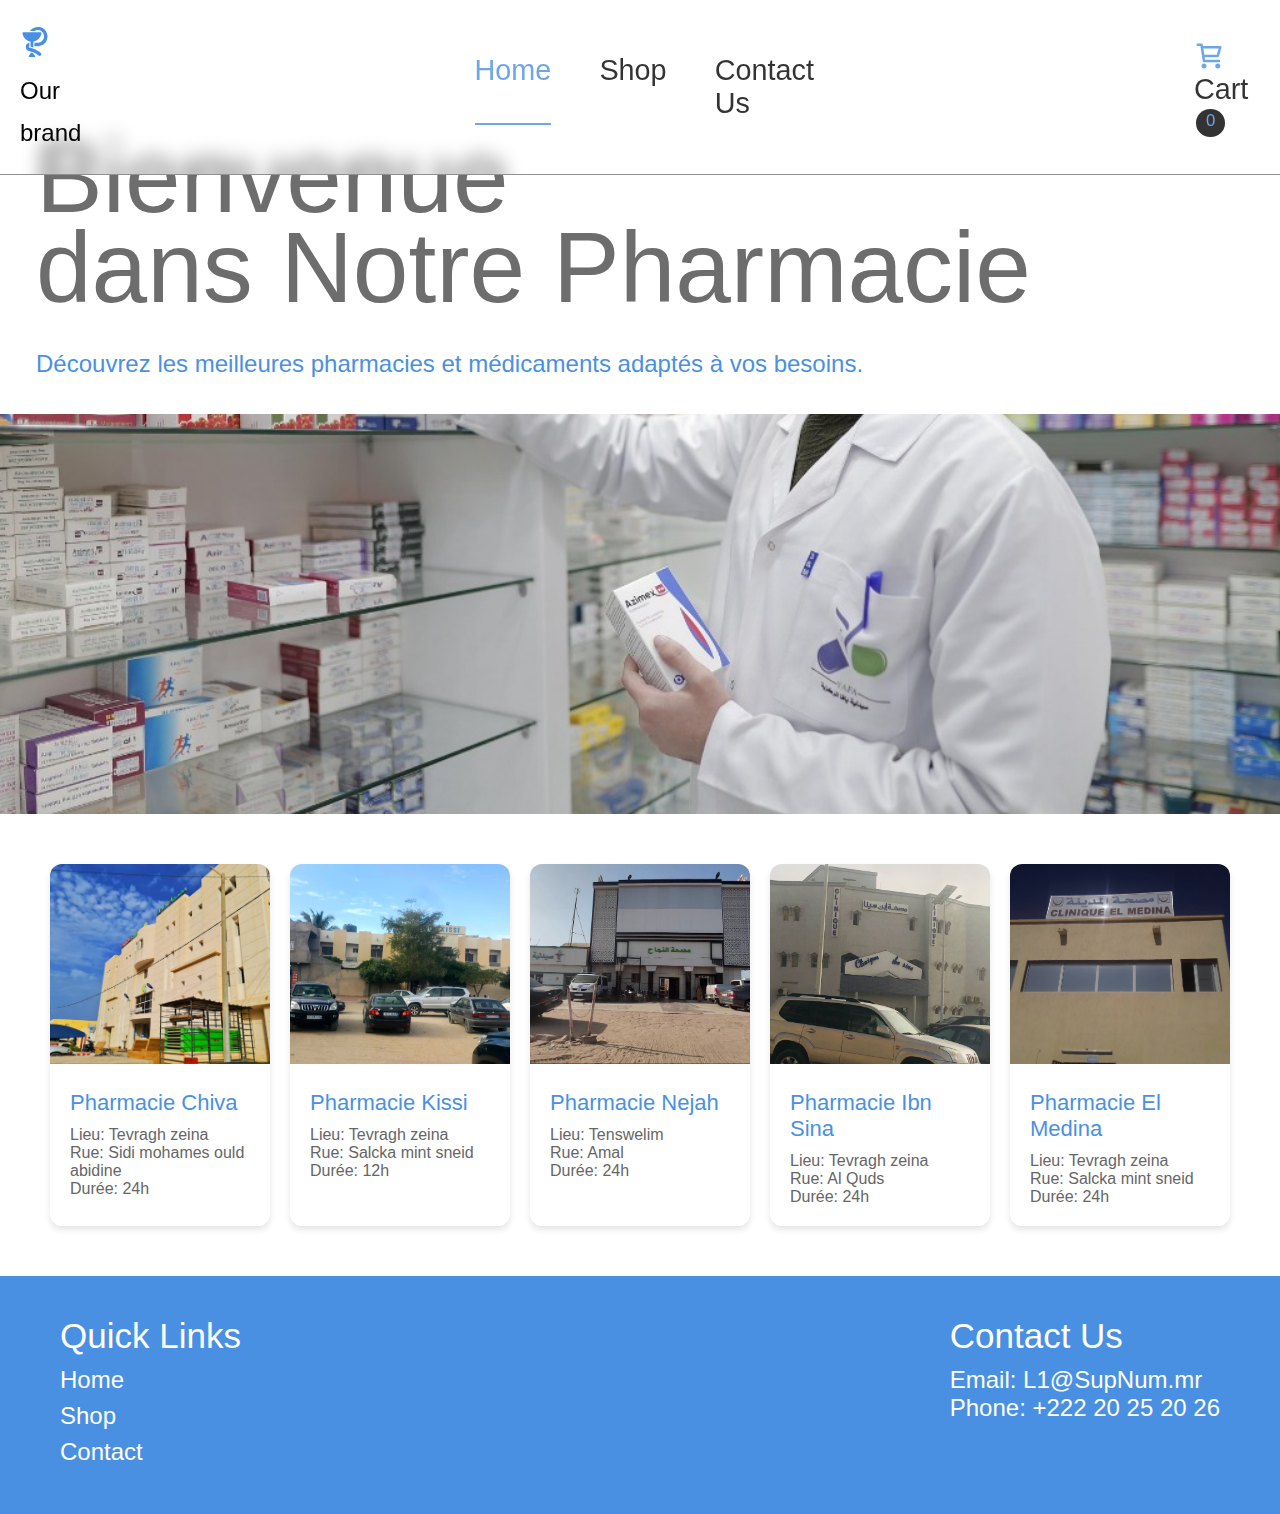
==== commit c468b965: "Update index.html" ====
--- a/pharmacy-project/index.html
+++ b/pharmacy-project/index.html
@@ -53,41 +53,53 @@
 
     <section class="pharmacy-list">
       <div class="pharmacy-card">
-        <img src="src/images/Pharmacie-Chiva.jpg" alt="Pharmacie Chiva" />
+        <img
+          src="src/images/Pharmacie-Chiva.jpg"
+          alt="Pharmacie Chiva"
+        />
         <div class="content">
           <h3>Pharmacie Chiva</h3>
-          <p>Lieu: Madrid</p>
+          <p>Lieu: Tevragh zeina</p>
+          <p>Rue: Sidi mohames ould abidine</p>
+          <p>Durée: 24h</p>
+        </div>
+      </div>
+
+      <div class="pharmacy-card">
+        <img
+          src="src/images/Pharmacie-Kissi.jpg"
+          alt="Pharmacie Kissi"
+        />
+        <div class="content">
+          <h3>Pharmacie Kissi</h3>
+          <p>Lieu: Tevragh zeina</p>
+          <p>Rue: Salcka mint sneid</p>
+          <p>Durée: 12h</p>
+        </div>
+      </div>
+
+      <div class="pharmacy-card">
+        <img
+          src="src/images/Pharmacie-Nejah.jpg"
+          alt="Pharmacie Nejah"
+        />
+        <div class="content">
+          <h3>Pharmacie Nejah</h3>
+          <p>Lieu: Tenswelim</p>
           <p>Rue: Amal</p>
           <p>Durée: 24h</p>
         </div>
       </div>
 
       <div class="pharmacy-card">
-        <img src="src/images/Pharmacie-Kissi.jpg" alt="Pharmacie Kissi" />
-        <div class="content">
-          <h3>Pharmacie Kissi</h3>
-          <p>Lieu: Kapital</p>
-          <p>Rue: Atar</p>
-          <p>Durée: 12h</p>
-        </div>
-      </div>
-
-      <div class="pharmacy-card">
-        <img src="src/images/Pharmacie-Nejah.jpg" alt="Pharmacie Nejah" />
-        <div class="content">
-          <h3>Pharmacie Nejah</h3>
-          <p>Lieu: Leksar</p>
-          <p>Rue: Centre</p>
-          <p>Durée: 24h</p>
-        </div>
-      </div>
-
-      <div class="pharmacy-card">
-        <img src="src/images/clinique-ibn-sina.jpg" alt="Pharmacie Ibn Sina" />
+        <img
+          src="src/images/clinique-ibn-sina.jpg"
+          alt="Pharmacie Ibn Sina"
+        />
         <div class="content">
           <h3>Pharmacie Ibn Sina</h3>
-          <p>Lieu: Leksar</p>
-          <p>Rue: Centre</p>
+          <p>Lieu: Tevragh zeina</p>
+          <p>Rue: Al Quds</p>
           <p>Durée: 24h</p>
         </div>
       </div>
@@ -99,8 +111,8 @@
         />
         <div class="content">
           <h3>Pharmacie El Medina</h3>
-          <p>Lieu: Leksar</p>
-          <p>Rue: Centre</p>
+          <p>Lieu: Tevragh zeina</p>
+          <p>Rue: Salcka mint sneid</p>
           <p>Durée: 24h</p>
         </div>
       </div>
--- a/pharmacy-project/src/css/main.css
+++ b/pharmacy-project/src/css/main.css
@@ -5,6 +5,7 @@
   overflow-x: hidden;
 }
 
+/*
 #hero {
   position: relative;
   background-color: white;
@@ -16,16 +17,19 @@
   align-items: center;
   justify-content: flex-start;
 }
+*/
 
 .second-header {
   position: relative;
   top: -25px;
 }
 
+/*
 #hero p {
   font-size: 20px;
   margin-top: 10px;
 }
+*/
 
 .pharmacy-photo {
   position: relative;
@@ -77,14 +81,14 @@
 .pharmacy-card h3 {
   margin: 0 0 10px;
   font-size: 22px;
-  color: #2a9d8f;
+  color: #4a90e2;
 }
 
-.pharmacy-card p {
-  margin: 0;
-  font-size: 16px;
-  color: #666;
-}
+  .pharmacy-card p {
+    margin: 0;
+    font-size: 16px;
+    color: #666;
+  }
 
 @keyframes fadeInUp {
   from {
@@ -96,4 +100,4 @@
     opacity: 1;
     transform: translateY(0);
   }
-}+}
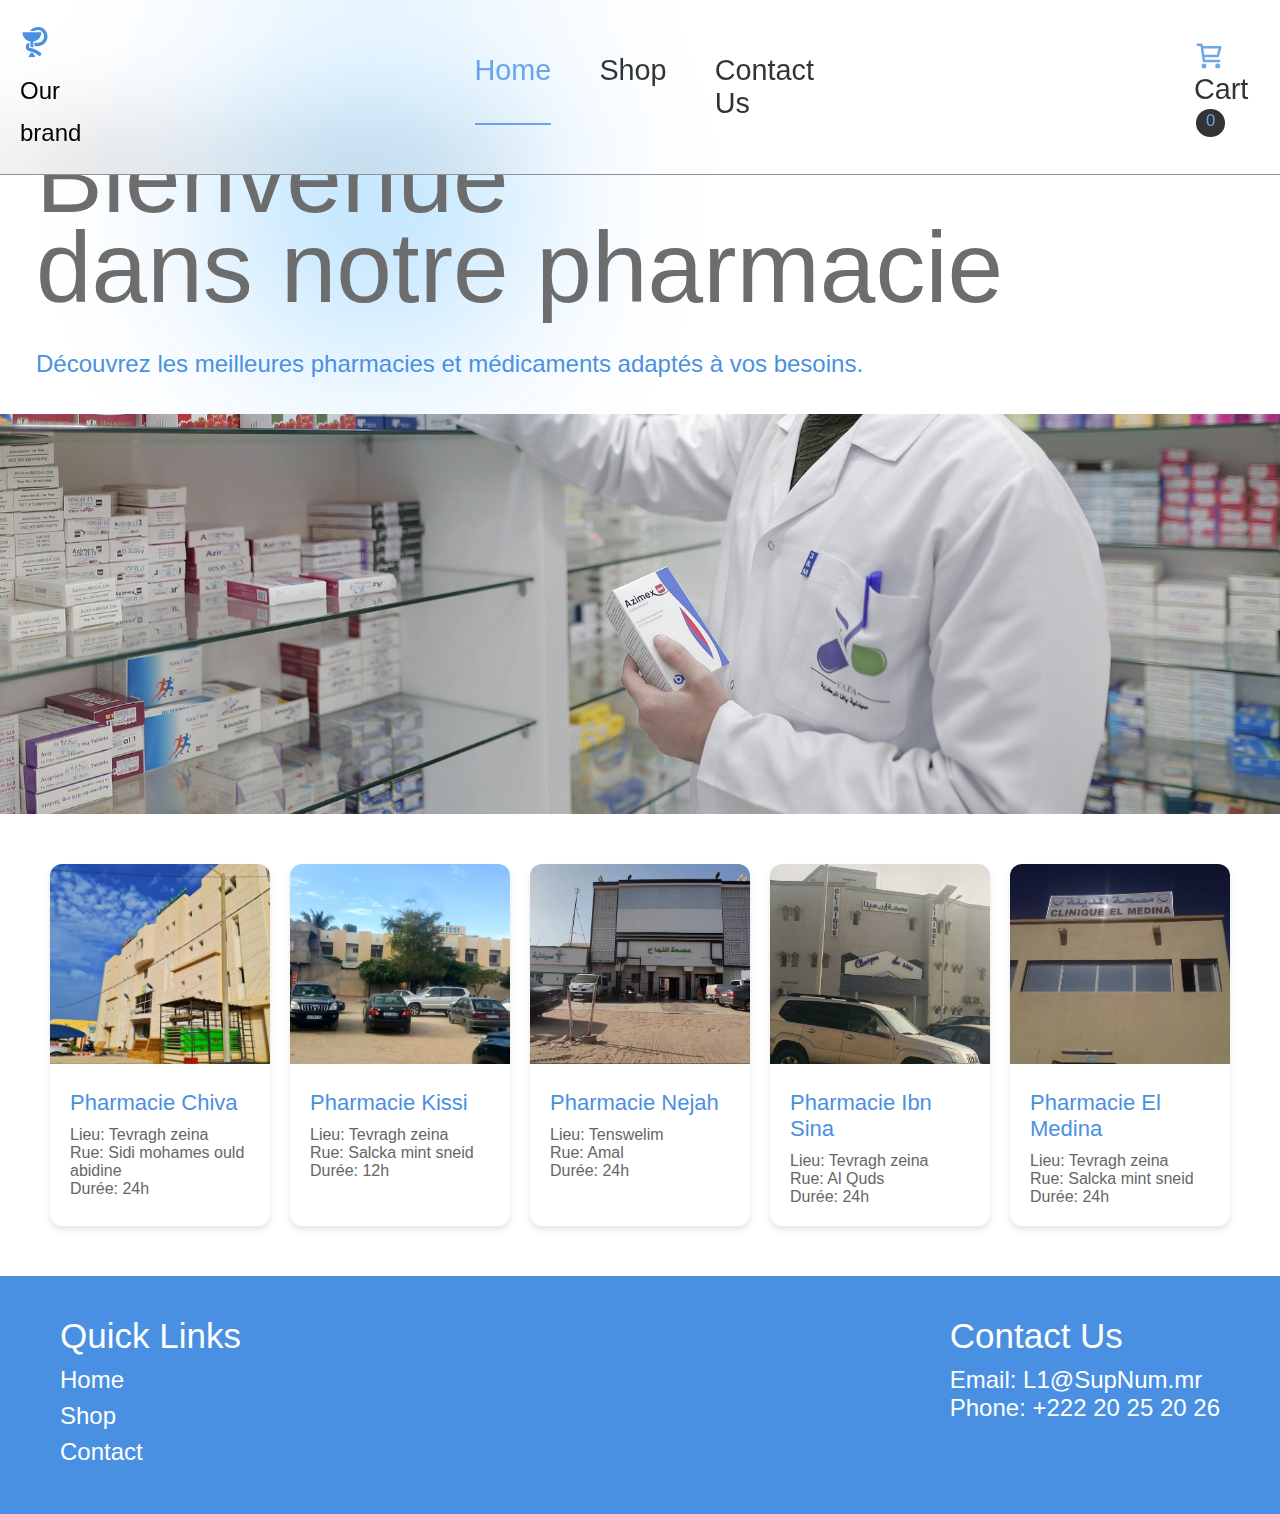
==== commit 6648fdb0: "Add files via upload" ====
--- a/pharmacy-project/index.html
+++ b/pharmacy-project/index.html
@@ -6,9 +6,17 @@
     <title>Home</title>
     <link rel="stylesheet" href="src/css/styles.css" />
     <link rel="stylesheet" href="src/css/main.css" />
+    <link rel="icon" type="image/svg+xml" href="src/images/pharmacy-svgrepo.svg">
   </head>
   <body>
     <div class="custom-scrollbar" id="customScrollbar"></div>
+    <div class="background">
+      <div class="bubble" id="bubble1"></div>
+      <div class="bubble" id="bubble2"></div>
+      <!-- <div class="bubble" id="bubble3"></div> -->
+      <!-- <div class="bubble" id="bubble4"></div> -->
+      <!-- <div class="bubble" id="bubble5"></div> -->
+    </div>
     <header class="header">
       <a
         href="https://kabermedhasni.github.io/pharmacy-project/pharmacy-project/#"
@@ -34,15 +42,20 @@
           >
           <div class="cart-box">
             <div class="cart-items"></div>
-            <div class="cart-footer">Total: 0.00 MRO</div>
+            <div class="cart-footer">
+              <div class="cart-total">Total: 0.00 MRO</div>
+              <button id="checkout-button" class="checkout-button" disabled>
+                Checkout
+              </button>
+            </div>
           </div>
         </div>
       </div>
     </header>
 
     <div class="search-Full">
-      <h1>Bienvenue</h1>
-      <h1 class="second-header">dans Notre Pharmacie</h1>
+      <h1 class="first-header">Bienvenue</h1>
+      <h1 class="second-header">dans notre pharmacie</h1>
       <p class="small-text">
         Découvrez les meilleures pharmacies et médicaments adaptés à vos
         besoins.
@@ -53,10 +66,7 @@
 
     <section class="pharmacy-list">
       <div class="pharmacy-card">
-        <img
-          src="src/images/Pharmacie-Chiva.jpg"
-          alt="Pharmacie Chiva"
-        />
+        <img src="src/images/Pharmacie-Chiva.jpg" alt="Pharmacie Chiva" />
         <div class="content">
           <h3>Pharmacie Chiva</h3>
           <p>Lieu: Tevragh zeina</p>
@@ -66,10 +76,7 @@
       </div>
 
       <div class="pharmacy-card">
-        <img
-          src="src/images/Pharmacie-Kissi.jpg"
-          alt="Pharmacie Kissi"
-        />
+        <img src="src/images/Pharmacie-Kissi.jpg" alt="Pharmacie Kissi" />
         <div class="content">
           <h3>Pharmacie Kissi</h3>
           <p>Lieu: Tevragh zeina</p>
@@ -79,10 +86,7 @@
       </div>
 
       <div class="pharmacy-card">
-        <img
-          src="src/images/Pharmacie-Nejah.jpg"
-          alt="Pharmacie Nejah"
-        />
+        <img src="src/images/Pharmacie-Nejah.jpg" alt="Pharmacie Nejah" />
         <div class="content">
           <h3>Pharmacie Nejah</h3>
           <p>Lieu: Tenswelim</p>
@@ -92,10 +96,7 @@
       </div>
 
       <div class="pharmacy-card">
-        <img
-          src="src/images/clinique-ibn-sina.jpg"
-          alt="Pharmacie Ibn Sina"
-        />
+        <img src="src/images/clinique-ibn-sina.jpg" alt="Pharmacie Ibn Sina" />
         <div class="content">
           <h3>Pharmacie Ibn Sina</h3>
           <p>Lieu: Tevragh zeina</p>
@@ -123,28 +124,19 @@
         <h4>Quick Links</h4>
         <ul>
           <li>
-            <a
-              href="https://kabermedhasni.github.io/pharmacy-project/pharmacy-project/#"
-              >Home</a
-            >
+            <a href="https://kabermedhasni.github.io/pharmacy-project/pharmacy-project/#">Home</a>
           </li>
           <li>
-            <a
-              href="https://kabermedhasni.github.io/pharmacy-project/pharmacy-project/shop.html"
-              >Shop</a
-            >
+            <a href="https://kabermedhasni.github.io/pharmacy-project/pharmacy-project/shop.html">Shop</a>
           </li>
           <li>
-            <a
-              href="https://kabermedhasni.github.io/pharmacy-project/pharmacy-project/contact.html"
-              >Contact</a
-            >
+            <a href="https://kabermedhasni.github.io/pharmacy-project/pharmacy-project/contact.html">Contact</a>
           </li>
         </ul>
       </div>
       <div>
         <h4>Contact Us</h4>
-        <p>Email: L1@SupNum.mr</p>
+        <p>Email: <a class="contact-email" href="mailto:L1@SupNum.mr">L1@SupNum.mr</a></p>
         <p>Phone: +222 20 25 20 26</p>
       </div>
     </footer>
--- a/pharmacy-project/src/css/styles.css
+++ b/pharmacy-project/src/css/styles.css
@@ -1,3 +1,4 @@
+/* Global Styles */
 * {
   font-weight: 400;
   font-family: -apple-system, BlinkMacSystemFont, "Segoe UI", Roboto, Oxygen,
@@ -19,6 +20,12 @@
   display: none;
 }
 
+/* ::selection{
+  background-color: #4a90e2;
+  color: #6d6d6d;
+} */
+
+/* Header Styles */
 .header {
   padding: 1rem 0rem;
   display: flex;
@@ -26,7 +33,7 @@
   gap: 400px;
   align-items: center;
   background-color: rgba(62, 62, 62, 0);
-  backdrop-filter: blur(10px);
+  backdrop-filter: blur(50px);
   position: fixed;
   width: 100%;
   top: 0;
@@ -35,10 +42,6 @@
   transition: border-bottom 0.3s;
 }
 
-/* ::selection{
-  background-color: #4a90e2;
-  color: #6d6d6d;
-} */
 .header.scrolled {
   border-bottom: 1px solid rgb(144, 144, 144);
 }
@@ -52,6 +55,7 @@
   color: #000;
 }
 
+/* Navigation Styles */
 .nav-center {
   display: flex;
   gap: 2rem;
@@ -107,27 +111,65 @@
   background-color: #4a90e2;
 }
 
-.cart-count {
-  background-color: #000;
-  position: relative;
-  top: -5px;
-  color: #4a90e2;
-  font-size: 0.7rem;
-  padding: 0.1rem 0.4rem 0.25rem 0.4rem;
-  border-radius: 50%;
-  margin-left: 0.1rem;
-}
-
-.cart-icon {
-  position: relative;
-  top: 5px;
-}
-
+nav a {
+  color: #6d6d6d;
+  text-decoration: none;
+}
+
+nav a::after {
+  content: "";
+  width: 0;
+  height: 2px;
+  background: #4a90e2;
+  transition: width 0.3s;
+}
+
+nav a:hover::after {
+  width: 100%;
+  transition: width 0.3s;
+}
+
+/* Heading Styles */
 h1 {
   font-size: 100px;
   font-weight: 400;
   color: #6d6d6d;
   animation: fadeInUp 0.6s ease forwards;
+}
+
+h5 {
+  position: relative;
+  top: -15px;
+  left: 43px;
+  font-size: 13px;
+}
+
+h6 {
+  position: relative;
+  top: -15px;
+  left: 205px;
+  font-size: 13px;
+}
+
+h7 {
+  position: relative;
+  top: -15px;
+  left: 360px;
+  font-size: 13px;
+}
+
+h8 {
+  position: relative;
+  top: -15px;
+  left: 545px;
+  font-size: 13px;
+}
+
+h9 {
+  position: relative;
+  top: -15px;
+  left: 1110px;
+  font-size: 13px;
 }
 
 /* Custom Scrollbar Styles */
@@ -144,9 +186,10 @@
 }
 
 .custom-scrollbar.visible {
-  opacity: 1; /* Ensure visibility during scrolling */
-}
-
+  opacity: 1;
+}
+
+/* Search Styles */
 .search-Full {
   padding: 5rem 1.5rem 1.5rem 1.5rem;
 }
@@ -158,164 +201,24 @@
   width: 100%;
   color: #6d6d6d;
 }
+
 .left-side {
   display: flex;
   justify-content: space-between;
   gap: 15px;
 }
+
 .centre-side {
   display: flex;
   justify-content: space-between;
   gap: 35px;
   cursor: pointer;
 }
+
 .the-middle-of-the-middle {
   color: #4a90e2;
 }
 
-nav a {
-  color: #6d6d6d;
-  text-decoration: none;
-}
-nav a::after {
-  content: "";
-  width: 0;
-  height: 2px;
-  background: #4a90e2;
-  transition: width 0.3s;
-}
-nav a:hover::after {
-  width: 100%;
-  transition: width 0.3s;
-}
-
-/* Cart Button */
-.cart-container {
-  transition: all 0.3s;
-}
-.nav-cart-link {
-  cursor: pointer;
-  text-decoration: none;
-  color: #000;
-  position: relative;
-  padding: 0.2rem 0;
-  font-size: 1.2rem;
-  opacity: 0.8;
-  transition: opacity 0.3s ease;
-}
-
-/* Cart Box */
-.cart-box {
-  position: absolute;
-  top: 70px;
-  right: 10px;
-  width: 300px;
-  min-height: 200px;
-  background: white;
-  box-shadow: 0 8px 20px rgba(0, 0, 0, 0.2);
-  border-radius: 10px;
-  overflow: hidden;
-  transform-origin: top right;
-  opacity: 0;
-  transition: transform 0.3s ease, opacity 0.3s ease;
-  z-index: 1000;
-  display: none;
-}
-
-.cart-box.active {
-  opacity: 1;
-  display: flex;
-  flex-direction: column;
-}
-
-.empty-cart-message {
-  display: flex;
-  justify-content: center;
-  align-items: center;
-  height: 160px;
-  color: #6d6d6d;
-  font-size: large;
-}
-
-.cart-items {
-  flex-grow: 1;
-  max-height: 220px;
-  overflow-y: auto;
-  display: flex;
-  flex-direction: column;
-}
-
-.cart-items::-webkit-scrollbar {
-  display: none;
-}
-
-.cart-item {
-  display: flex;
-  align-items: center;
-  justify-content: space-between;
-  padding: 10px;
-  border-bottom: 1px solid #ddd;
-  animation: fadeIn 0.4s ease;
-}
-
-.cart-item:hover {
-  background-color: #eee;
-}
-
-.cart-item:last-child {
-  border-bottom: none;
-}
-
-.cart-item img {
-  width: 50px;
-  height: 50px;
-  border-radius: 5px;
-  object-fit: contain;
-  background-color: #fff;
-}
-
-.cart-item .item-info {
-  flex: 1;
-  margin-left: 10px;
-}
-
-.cart-item .item-info h4 {
-  margin: 0;
-  font-size: 14px;
-}
-
-.cart-item .item-info span {
-  color: #6d6d6d;
-  font-size: 12px;
-  font-weight: 700;
-}
-
-.cart-item button {
-  font-size: 15px;
-  background: #d9d9d9;
-  color: #333;
-  border: none;
-  padding: 5px 5px;
-  border-radius: 5px;
-  cursor: pointer;
-  transition: all 0.3s ease;
-}
-
-.cart-item button:hover {
-  background: darkred;
-  color: #f0f0f0;
-}
-
-/* Footer of Cart */
-.cart-footer {
-  padding: 10px;
-  text-align: center;
-  background: #f4f4f9;
-  font-size: 14px;
-  font-weight: 500;
-}
-
-/* Search bar */
 .searchbar {
   color: #4a90e2;
   animation: fadeInUp 0.6s ease forwards;
@@ -364,37 +267,8 @@
   animation: fadeInUp 0.6s ease forwards;
   color: #4a90e2;
 }
-h5 {
-  position: relative;
-  top: -15px;
-  left: 43px;
-  font-size: 13px;
-}
-h6 {
-  position: relative;
-  top: -15px;
-  left: 205px;
-  font-size: 13px;
-}
-h7 {
-  position: relative;
-  top: -15px;
-  left: 360px;
-  font-size: 13px;
-}
-h8 {
-  position: relative;
-  top: -15px;
-  left: 545px;
-  font-size: 13px;
-}
-h9 {
-  position: relative;
-  top: -15px;
-  left: 1110px;
-  font-size: 13px;
-}
-
+
+/* Dropdown Styles */
 .dropdown-container {
   position: absolute;
   display: flex;
@@ -438,6 +312,7 @@
 .menu-container:hover {
   box-shadow: 0 2px 10px rgba(0, 0, 0, 0.1);
 }
+
 .menu-toggle {
   display: flex;
   justify-content: space-between;
@@ -468,10 +343,27 @@
   max-height: 140px;
   overflow-y: auto;
   position: relative;
-}
-
+  padding-right: 8px;
+}
+
+/* Custom Scrollbar for Dropdowns */
 .menu-items::-webkit-scrollbar {
-  display: none;
+  width: 8px;
+  display: block;
+}
+
+.menu-items::-webkit-scrollbar-track {
+  background: #f1f1f1;
+  border-radius: 4px;
+}
+
+.menu-items::-webkit-scrollbar-thumb {
+  background: #888;
+  border-radius: 4px;
+}
+
+.menu-items::-webkit-scrollbar-thumb:hover {
+  background: #555;
 }
 
 .menu-container.expanded .menu-items {
@@ -519,7 +411,239 @@
   opacity: 1;
 }
 
-/* Product Cards */
+/* Cart Styles */
+.cart-count {
+  background-color: #000;
+  position: relative;
+  top: -5px;
+  color: #4a90e2;
+  font-size: 0.7rem;
+  padding: 0.1rem 0.4rem 0.25rem 0.4rem;
+  border-radius: 50%;
+  margin-left: 0.1rem;
+}
+
+.cart-icon {
+  position: relative;
+  top: 5px;
+}
+
+.cart-container {
+  transition: all 0.3s;
+}
+
+.nav-cart-link {
+  cursor: pointer;
+  text-decoration: none;
+  color: #000;
+  position: relative;
+  padding: 0.2rem 0;
+  font-size: 1.2rem;
+  opacity: 0.8;
+  transition: opacity 0.3s ease;
+}
+
+.cart-box {
+  position: relative; /* Add this line */
+  display: flex;
+  flex-direction: column;
+  position: absolute;
+  top: 100%;
+  right: 0;
+  width: 300px;
+  max-height: 400px; /* Change height to max-height */
+  background-color: white;
+  border: 1px solid #ccc;
+  border-radius: 15px;
+  box-shadow: 0 2px 5px rgba(0, 0, 0, 0.1);
+  z-index: 1000;
+  overflow: hidden;
+  transition: all 0.3s ease;
+  opacity: 0;
+  transform: translateY(10px);
+  visibility: hidden;
+}
+
+.cart-box.active {
+  opacity: 1;
+  transform: translateY(30px);
+  visibility: visible;
+}
+
+/* Update the cart items styles */
+.cart-items {
+  flex-grow: 1;
+  overflow-y: auto;
+  padding: 10px;
+  max-height: 300px; /* Add this line to limit the height */
+}
+
+/* Update the cart scroll indicator styles */
+.cart-scroll-indicator {
+  position: absolute;
+  top: 0;
+  right: 0;
+  width: 4px;
+  background-color: rgba(0, 0, 0, 0.2);
+  transition: opacity 0.3s ease, height 0.3s ease; /* Add height transition */
+  opacity: 0;
+}
+
+.cart-scroll-indicator.visible {
+  opacity: 1;
+}
+
+.cart-items:last-child {
+  border-bottom: none;
+}
+
+.cart-items::-webkit-scrollbar {
+  display: none;
+}
+
+.cart-footer {
+  display: flex;
+  justify-content: space-between;
+  align-items: center;
+  padding: 10px;
+  border-top: 1px solid #eee;
+  background-color: #f8f8f8;
+}
+
+.cart-total {
+  font-size: medium;
+  font-weight: bold;
+}
+
+.cart-item {
+  display: flex;
+  align-items: center;
+  margin-bottom: 10px;
+  padding: 10px;
+  border-bottom: 1px solid #cacaca;
+  border-top-left-radius: 10px;
+  border-top-right-radius: 10px;
+  transition: all .2s ease;
+}
+
+.cart-item:hover {
+  background-color: #eee;
+}
+
+.cart-item img {
+  width: 50px;
+  height: 50px;
+  object-fit: cover;
+  border-radius: 5px;
+  margin-right: 10px;
+}
+
+.item-info {
+  flex-grow: 1;
+}
+
+.item-info h4 {
+  margin: 0;
+  font-size: 14px;
+}
+
+.item-info span {
+  font-size: 12px;
+  color: #666;
+  font-weight: 500;
+}
+
+.remove-from-cart {
+  font-weight: 500;
+  background: none;
+  border: none;
+  color: red;
+  cursor: pointer;
+  font-size: 12px;
+  border-radius: 5px;
+  border: #cacaca solid 1px;
+  padding: 8px;
+  transition: all .2s ease;
+}
+
+.remove-from-cart:hover {
+  color: white;
+  background-color: darkred;
+}
+
+.empty-cart {
+  display: flex;
+  justify-content: center;
+  align-items: center;
+}
+
+.empty-cart-message {
+  font-size: large;
+  text-align: center;
+  padding: 20px;
+  color: #666;
+}
+
+/* Product Grid Styles */
+.product-grid {
+  display: grid;
+  grid-template-columns: repeat(auto-fill, minmax(250px, 1fr));
+  gap: 1.5rem;
+  padding: 1.5rem;
+  padding-top: 4rem;
+  animation: fadeInUp 1.2s forwards;
+}
+
+.product-card {
+  position: relative;
+  width: 235px;
+  height: 300px;
+  background: #eee;
+  border-radius: 15px;
+  overflow: hidden;
+  display: flex;
+  flex-direction: column;
+  justify-content: space-between;
+  padding: 15px;
+  opacity: 0;
+  transform: translateY(20px);
+  transition: all 0.3s;
+}
+
+.product-card.revealed-products {
+  opacity: 1;
+  transform: translateY(0);
+}
+
+.product-card img {
+  width: 100%;
+  height: 60%;
+  object-fit: contain;
+  border-radius: 15px;
+  background-color: white;
+}
+
+.product-name,
+.product-description,
+.product-price {
+  position: relative;
+  font-size: large;
+}
+
+.product-price {
+  font-weight: 500;
+}
+
+.product-card .add-to-cart {
+  align-self: center;
+  margin-top: auto;
+}
+
+.product-card:hover {
+  transform: translateY(-10px);
+  box-shadow: 0 8px 20px rgba(0, 0, 0, 0.2);
+}
+
 .add-to-cart {
   position: absolute;
   top: 1rem;
@@ -595,60 +719,7 @@
   background-color: #4caf50;
 }
 
-.product-grid {
-  display: grid;
-  grid-template-columns: repeat(auto-fill, minmax(250px, 1fr));
-  gap: 1.5rem;
-  padding: 1.5rem;
-  padding-top: 4rem;
-  animation: fadeInUp 1.2s ease forwards;
-}
-
-/* Product Cards */
-.product-card {
-  position: relative;
-  width: 235px;
-  height: 300px;
-  background: #eee;
-  border-radius: 15px;
-  overflow: hidden;
-  display: flex;
-  flex-direction: column;
-  justify-content: space-between;
-  padding: 15px;
-  transition: transform 0.3s ease, box-shadow 0.3s ease;
-}
-
-.product-card img {
-  width: 100%;
-  height: 60%;
-  object-fit: contain;
-  border-radius: 15px;
-  background-color: white;
-}
-
-.product-name,
-.product-description,
-.product-price {
-  position: relative;
-  font-size: large;
-}
-
-.product-price {
-  font-weight: 500;
-}
-
-.product-card .add-to-cart {
-  align-self: center;
-  margin-top: auto;
-}
-
-/* Hover Effect */
-.product-card:hover {
-  transform: translateY(-5px);
-  box-shadow: 0 5px 10px rgba(0, 0, 0, 0.1);
-}
-
+/* Footer Styles */
 footer {
   background-color: #4a90e2;
   color: white;
@@ -656,6 +727,7 @@
   display: flex;
   justify-content: space-between;
   flex-wrap: wrap;
+  animation: fadeIn 0.6s ease forwards;
 }
 
 footer div {
@@ -686,14 +758,25 @@
   color: #666;
 }
 
+/* Animations */
 @keyframes fadeInUp {
   from {
     opacity: 0;
     transform: translateY(20px);
   }
+
   to {
     opacity: 1;
     transform: translateY(0);
+  }
+}
+@keyframes fadeIn {
+  from {
+    opacity: 0;
+  }
+
+  to {
+    opacity: 1;
   }
 }
 
@@ -714,3 +797,134 @@
   color: #333;
   margin-bottom: 400px;
 }
+
+/* Pagination Styles */
+.pagination-container {
+  display: flex;
+  justify-content: center;
+  align-items: center;
+  margin-top: 2rem;
+  padding: 1rem;
+  gap: 0.5rem;
+}
+
+.pagination-container button {
+  padding: 0.5rem 1rem;
+  border: 1px solid #ccc;
+  background-color: #fff;
+  color: #333;
+  cursor: pointer;
+  transition: background-color 0.3s ease;
+}
+
+.pagination-container button:hover:not(:disabled) {
+  background-color: #f0f0f0;
+  color: #333;
+}
+
+.pagination-container button.active {
+  background-color: #4a90e2;
+  color: #fff;
+}
+
+.pagination-container button:disabled {
+  opacity: 0.5;
+  cursor: not-allowed;
+}
+
+/* Checkout Button Styles */
+.checkout-button {
+  padding: 8px 12px;
+  background-color: #4a90e2;
+  color: white;
+  border: none;
+  border-radius: 10px;
+  font-size: 14px;
+  font-weight: bold;
+  cursor: pointer;
+  transition: all 0.3s ease;
+}
+
+.checkout-button:active {
+  transform: scale(0.95);
+}
+
+.checkout-button:hover:not(:disabled) {
+  background-color: #3a7bc8;
+}
+
+.checkout-button:active:not(:disabled) {
+  box-shadow: none;
+}
+
+.checkout-button:disabled {
+  background-color: #cccccc;
+  color: #666666;
+  cursor: not-allowed;
+}
+
+@keyframes pulse {
+  0% {
+    transform: scale(1);
+  }
+
+  50% {
+    transform: scale(1.05);
+  }
+
+  100% {
+    transform: scale(1);
+  }
+}
+
+/* .checkout-button:not(:disabled) {
+  animation: pulse 2s infinite;
+} */
+
+.no-items-message {
+  font-size: larger;
+  color: #333;
+  margin-bottom: 292px;
+}
+
+/* Loading Spinner */
+
+.loading-spinner {
+  display: none;
+  width: 40px;
+  height: 40px;
+  border: 5px solid #f3f3f3;
+  border-top: 5px solid #3498db;
+  border-radius: 50%;
+  animation: spin 1s linear infinite;
+  margin: 20px auto;
+}
+
+@keyframes spin {
+  0% {
+    transform: rotate(0deg);
+  }
+
+  100% {
+    transform: rotate(360deg);
+  }
+}
+
+.loading .loading-spinner {
+  display: block;
+  margin-top: 250px;
+  margin-bottom: 688px;
+}
+
+.loading .product-grid {
+  display: none;
+}
+
+.contact-email {
+  color: white;
+  text-decoration: none;
+}
+
+.contact-email:hover {
+  text-decoration: underline;
+}
--- a/pharmacy-project/src/css/main.css
+++ b/pharmacy-project/src/css/main.css
@@ -3,6 +3,51 @@
   font-family: "Arial", sans-serif;
   background-color: #fff;
   overflow-x: hidden;
+}
+
+.background {
+  position: absolute;
+  width: 100%;
+  height: 58.5%;
+  overflow: hidden;
+  z-index: 10;
+}
+
+.bubble {
+  position: absolute;
+  background: radial-gradient(circle,
+      rgba(255, 255, 255, 0.5),
+      rgba(255, 255, 255, 0));
+  filter: blur(100px);
+  opacity: 0;
+  transition: opacity 2s ease;
+}
+
+#bubble1 {
+  background: rgba(0, 150, 255, 0.4);
+}
+
+#bubble2 {
+  background: rgba(0,
+    150,
+    255,
+    0.4);
+}
+
+/* #bubble2 {
+  background: rgba(255, 100, 200, 0.4);
+} */
+
+#bubble3 {
+  background: rgba(29, 160, 127, 0.4);
+}
+
+#bubble4 {
+  background: rgba(219, 142, 28, 0.4);
+}
+
+#bubble5 {
+  background: rgba(136, 3, 198, 0.4);
 }
 
 /*
@@ -18,6 +63,11 @@
   justify-content: flex-start;
 }
 */
+
+.first-header, .second-header, .small-text {
+  position: relative;
+  z-index: 10;
+}
 
 .second-header {
   position: relative;
